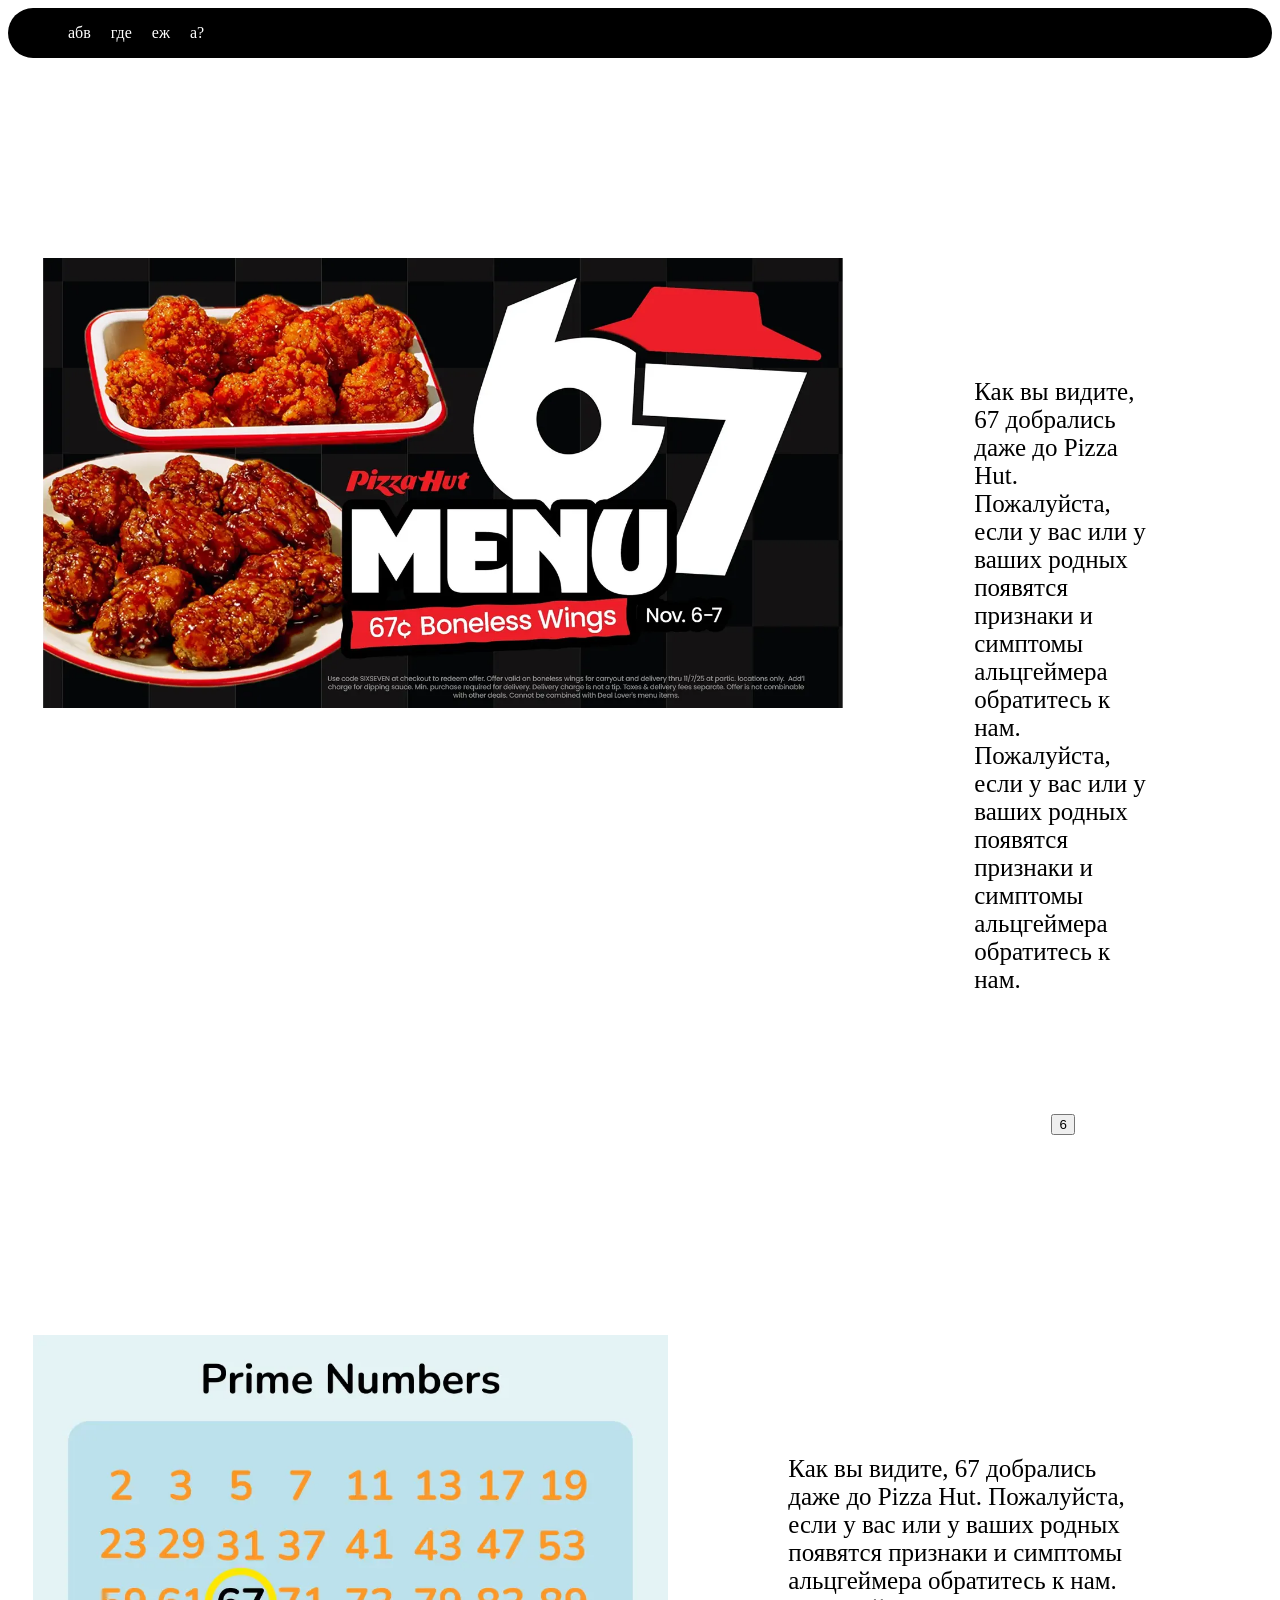
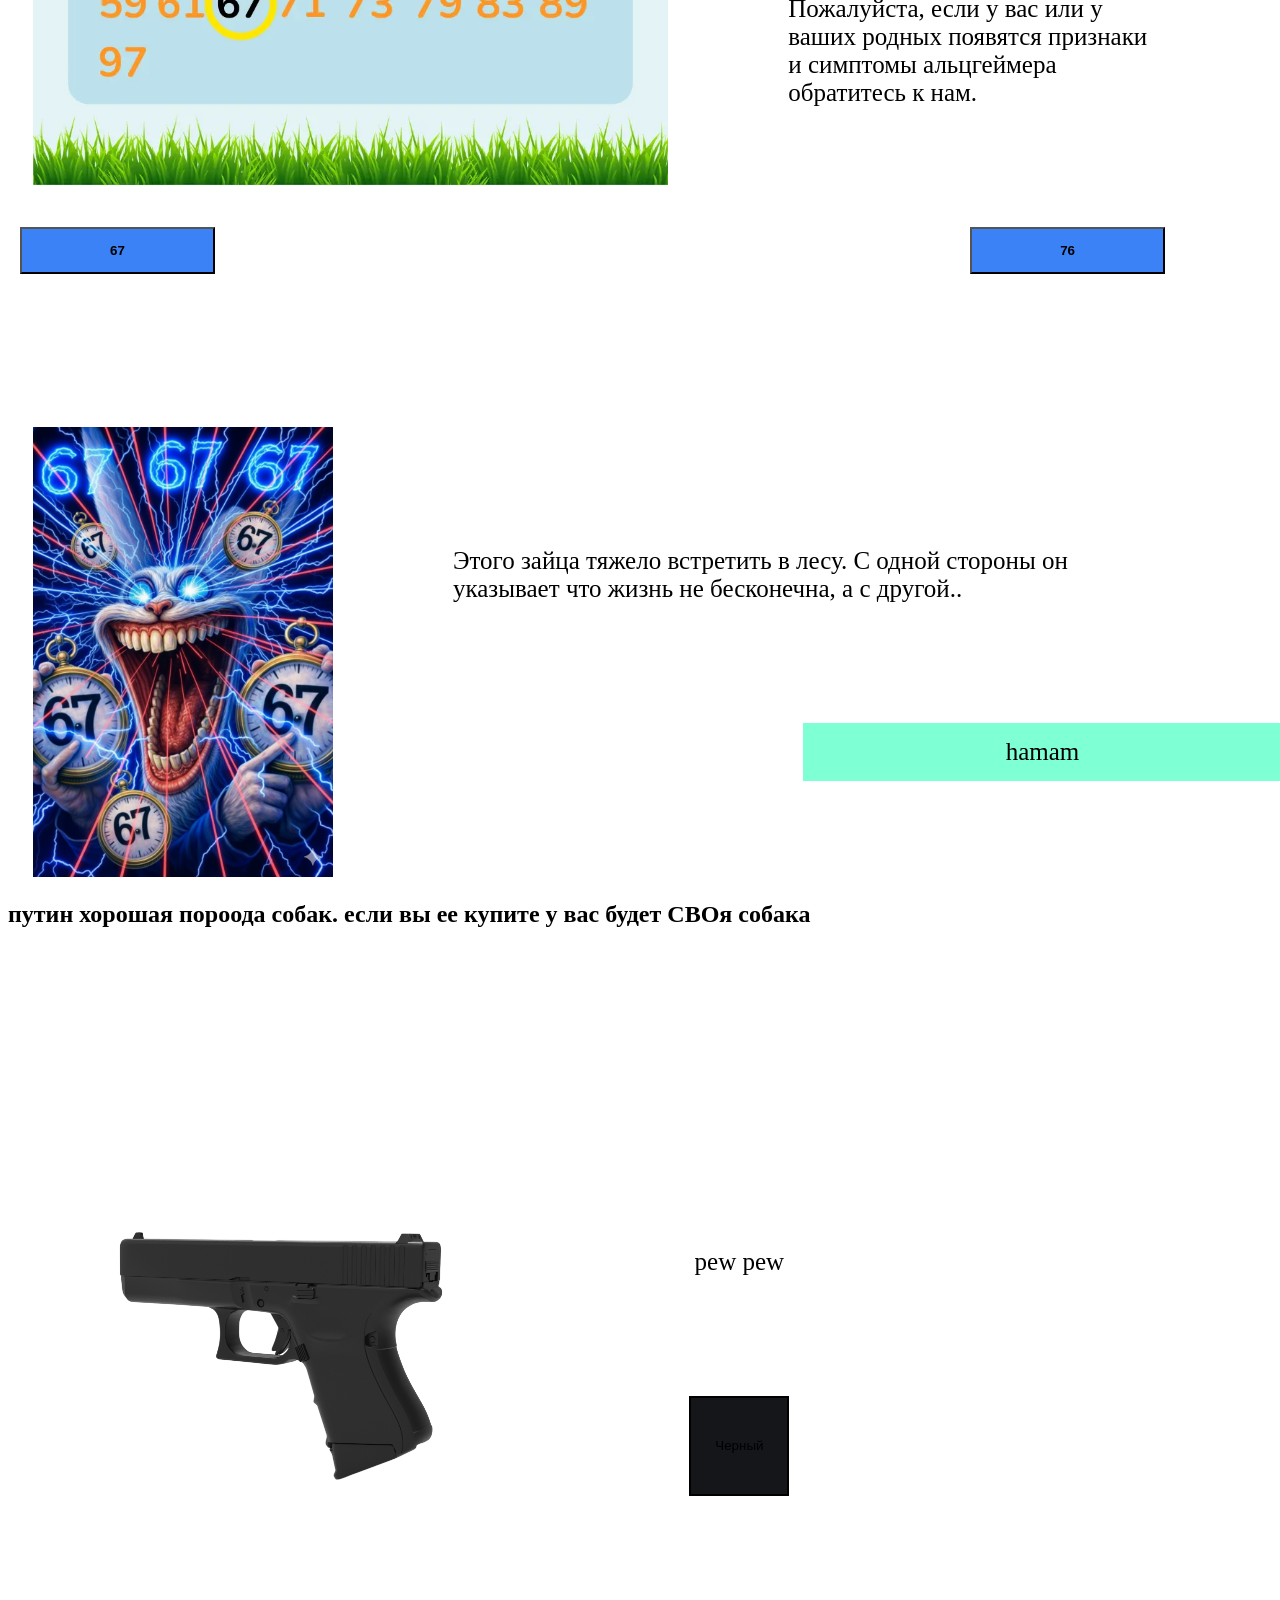
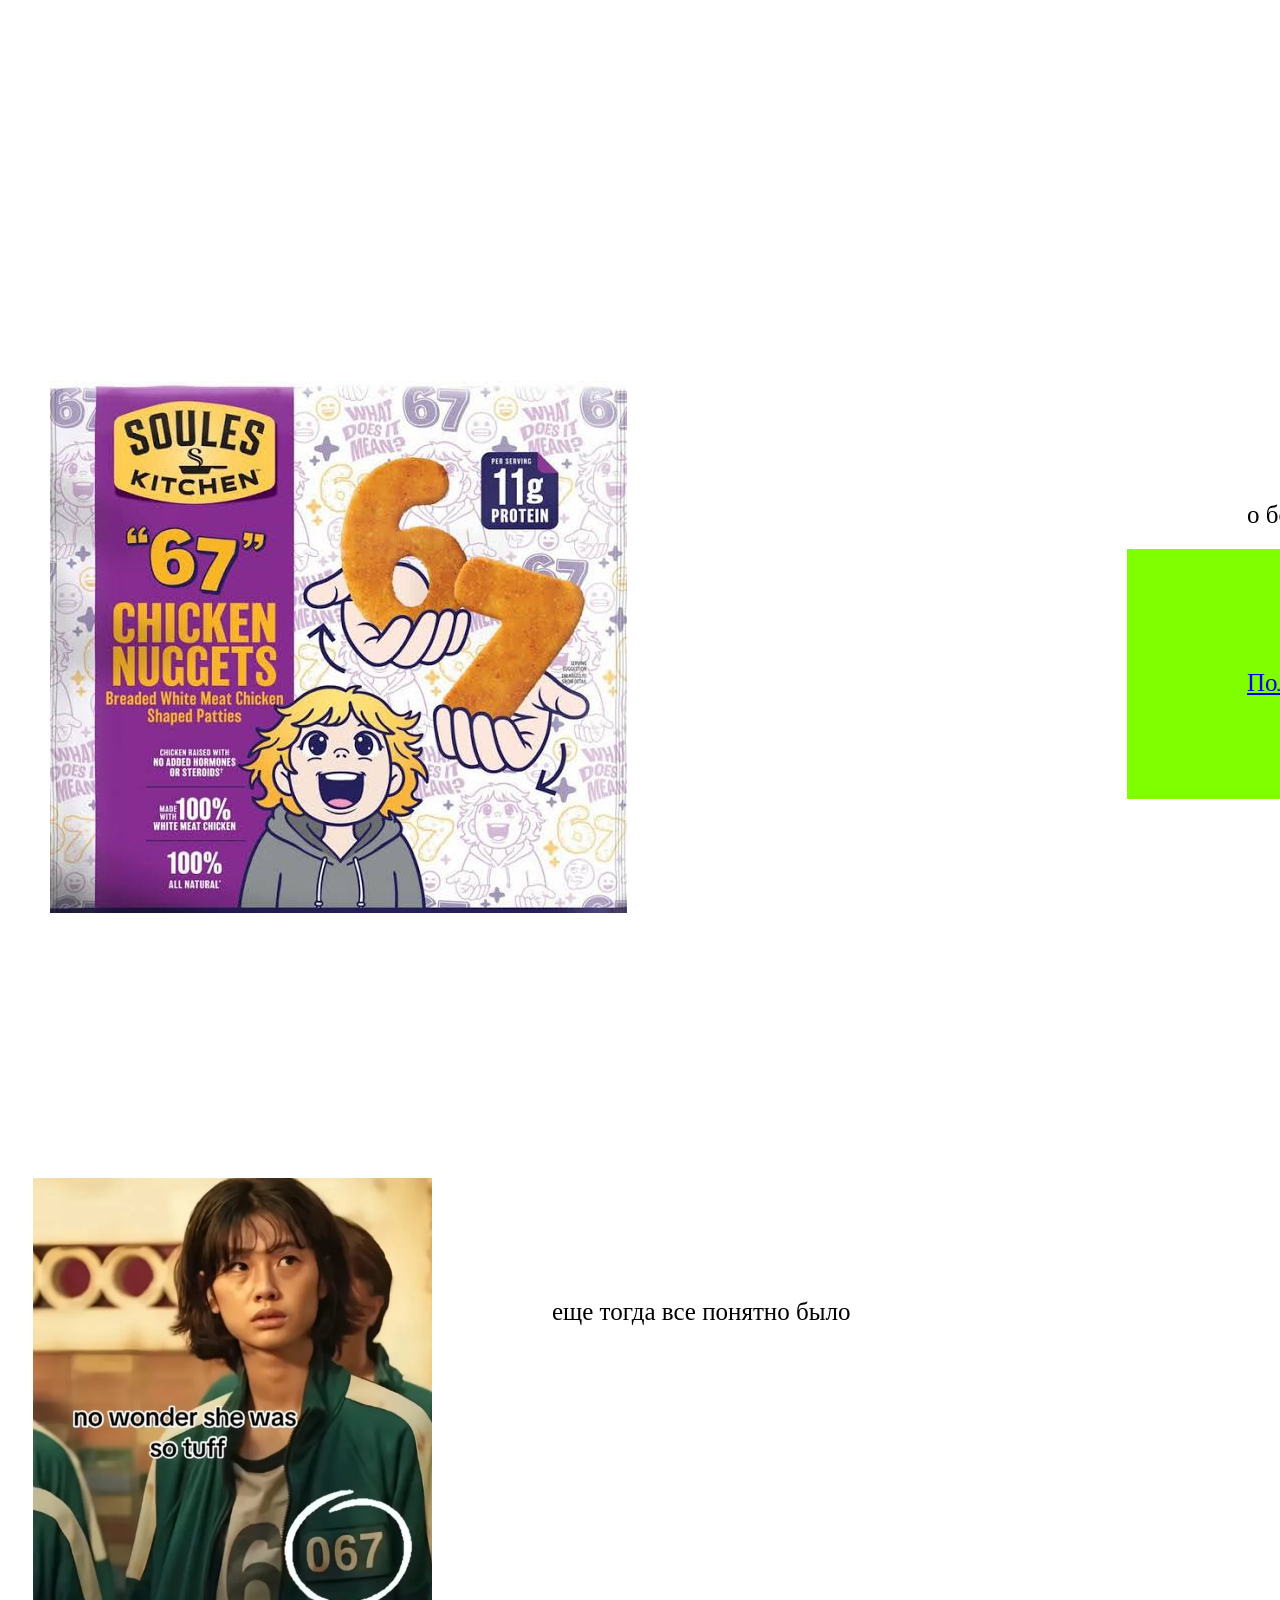
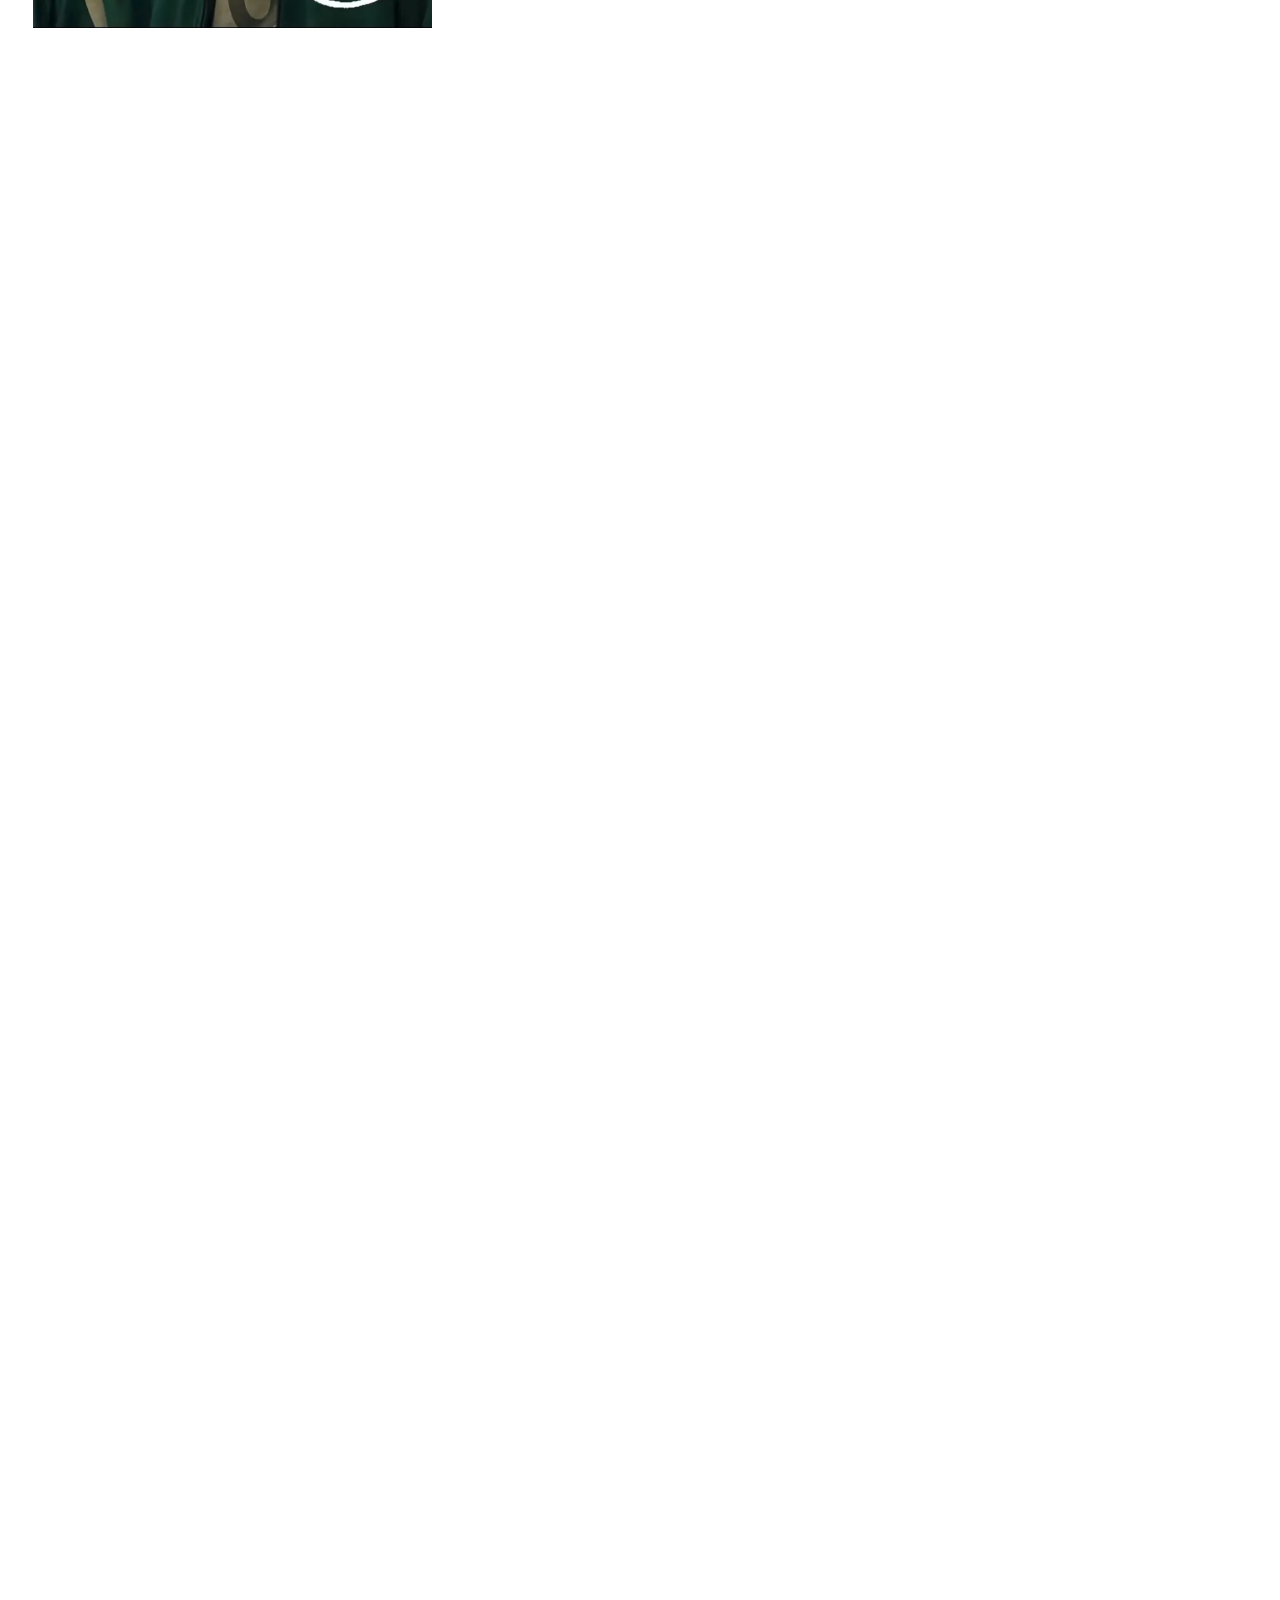
==== 67/index.html @ c4419672 "PUSH" ====
<!DOCTYPE html>
<html lang="en">
<head>
    <meta charset="UTF-8">
    <meta name="viewport" content="width=device-width, initial-scale=1.0">
    <title>67</title>
    <link rel="stylesheet" href="style.css">
</head>
<body class="whitee">

<section>
    <div class="menu">
        <img src="" alt="">

        <ul>
            <li>абв</li>
            <li>где</li>
            <li>еж</li>
            <li>а?</li>
        </ul>
    </div>
</section>

<section>
    <div class="igor">

        <img class="bb" src="image/88.webp" alt="">

        <div class="content">

            <p>
                Как вы видите, 67 добрались даже до Pizza Hut. Пожалуйста, если у вас или у ваших родных появятся признаки и симптомы альцгеймера обратитесь к нам. Пожалуйста, если у вас или у ваших родных появятся признаки и симптомы альцгеймера обратитесь к нам.
            </p>

            <div class="baton">

                <button class="bat1">
                    6
                </button>

            </div>

        </div>

    </div>
</section>

<section>
    <div class="igor">

        <img class="bb" src="image/83.webp" alt="">

        <div class="content">

            <p>
                Как вы видите, 67 добрались даже до Pizza Hut. Пожалуйста, если у вас или у ваших родных появятся признаки и симптомы альцгеймера обратитесь к нам. Пожалуйста, если у вас или у ваших родных появятся признаки и симптомы альцгеймера обратитесь к нам.
            </p>

            <div class="baton2">

                <button class="bat2">
                    67
                </button>

                <button class="bat3">
                    76
                </button>

            </div>

        </div>

    </div>
</section>
<section>
    <div class="class">
        <div class="box"> 
        <img class="aa" src="image/22.png" alt="">
        <p class="utka"> будьте здоровы 4x </p>
        </div>
        <div class="lik">
            <p> Этого зайца тяжело встретить в лесу. С одной стороны он указывает что жизнь не бесконечна, а с другой..</p>

            <div class="baton22">

                <a class="white">
                    <p class="aid">hamam</p>
                    <img class="cc" src="image/girl.avif">
                </a> 
            </section>
<section>
     <div class="biba">

        <img class="vv" src="image/77.jpg" alt="">

        <div class="left">
            <p>
                о божк поч не 67 грамм
            </p>

            <div class="baton">

                <a href="https://codepen.io/sorokinanastya/pen/zxNEQLm" class="black">
                    <p class="eus">Получить чекушку</p>
                    <img class="zz" src="image/call-girl.png">
                </a>

            </div>

        </div>

    </div>
</section>


<section class="g4">
    <h1> путин хорошая пороода собак. если вы ее купите у вас будет СВОя собака</h1>
</section>

<section class="vampir">
    <div class="igor">

        <img class="bb" src="image/kilka.png.png" alt="">

        <div class="content">

            <p>
                pew pew
            </p>

            <div>

                <button onclick="ChangeColor()" class="
                
                steam">
                    Черный
                </button>
                

            </div>

        </div>

    </div>
</section>

<section class="seledk"> 

<div class="igor">

        <img class="bb" src="image/99.webp" alt="" >

        <div class="content">

            <p>
                еще тогда все понятно было 
            </p>

            <div>
                
            <a href="https://winline.by/casino"> </a>

            </div>

        </div>

    </div>
        

        

<script src="script.js"></script>
</body>
</html>
---- 67/style.css ----
@keyframes name52 {
    from {
        left: 650px;
        background-color: white;
    }
    to {
        left: 1700px; 
        background-color:deeppink;
    }
}

@keyframes biggle {
    0% {transform: rotateX(0deg);}
  100% {transform: rotateX(100deg);}
}

.menu{
    background:black;
    display:flex;
    width:100%;
    border-radius:45px;
    color:white;
}

ul{
    display:flex;
    list-style:none;
}

li{
    margin-left:20px;
}

body{
    height:10000px;
}

.bb{
    height:450px;
    margin-left:25px;
}

.aa {
    height:450px;
    margin-left:25px;
    position: relative;
}

.box:hover .utka {
    opacity: 100%;
}

.box:hover .aa {
    opacity: 0;
}

.igor{
    display:flex;
    margin-top:200px;
}

.class {
    display:flex;
    margin-top:200px;
}

.content{
    display:flex;
    flex-direction:column;
    align-items:center;
}



p{
    font-size:25px;
    margin:120px;
    transition:.5s;
}

p:hover{
    font-weight:bold;
}

.baton{
    display:flex;
    gap:20px; 
}

.bat1::after{
    content:"ха ха";
    color: white;
    position:absolute;
    left:0;
    top:0;
    width:100%;
    height:100%;
    background:#3b82f6;
    transform:scaleY(0);
    transform-origin:bottom;
    transition:.4s;
    z-index:0;
}

.bat1 span{
    position:relative;
    z-index:1;
    transition:.4s;
}

.bat1:hover::after{
    transform:scaleY(1);
}

.bat1:hover span{
    color:white;
}

.bat2{
    position:absolute;
    left:20px;              
    padding:14px 88px;
    background:#3b82f6;      
    color:black;            
    animation-name: name52;
    animation-duration: 3s;
    animation-iteration-count: infinite; 
    animation-direction: alternate;
    animation-timing-function: ease-in;
    font-weight: bold;
}

.bat3 {
    position:absolute;             
    padding:14px 88px;
    background:#3b82f6;      
    color:black;            
    font-weight: bold;
    animation-name: biggle;
    animation-duration: 3s;
    animation-iteration-count: infinite; 
}

.lik {
    display:flex;
    flex-direction:column;
    align-items:center;
}

.aid {
    text-align: center;
    margin: 0;
}

.bat22{
    padding: 12px 24px;
    font-size: 16px;
    cursor: pointer;
    background:#244c8d;
    color: white;
    border: none;
    border-radius: 8px;
    transition: transform 0.8s ease;
}

.bat22:hover{
    transform: rotate(720deg);

}

.utka {
    position: absolute; 
    opacity: 0;
}

.white {
    background-color: aquamarine;
    width: 450px;
    height: auto;
    padding: 15px;
    position: absolute;
    display: flex;
    justify-content: center;
    align-items: center;
    flex-direction: column;
}

.cc {
    position:absolute; 
    top:130px;
    opacity: 0;
}

.white:hover .aid {
    opacity: 0;
}

.white:hover .cc {
    opacity: 1;
}

.black:hover .zz {
    opacity: 1;
}

.black:hover .eus {
    opacity: 0;
}



.biba {
    display: flex;
    margin-top: 300px;
    position: absolute;
    left: 0;
}

.zz {
    opacity: 0;
    height: 100px;
    position: relative;
    bottom:185px;
    left:165px;
}

.g5 {
    margin-top: 300px;
}

.steam {
    width: 100px;
    height: 100px;
    border: 2px solid black;
    position: relative;
    z-index: 10; 
    background-color: #14161a;
}
.vv {
    margin-top: 800px;
    margin-left: 50px;;
}

.black {
    background-color:chartreuse;
    position: relative;
    height: 250px;
    bottom: 100px;
    
}

.left {
    position: relative;
    top: 800px;
    left: 500px;

}

.whitee {
    background-color: white;
    color: black;
}

.blackk {
    background-color: #14161a;
    color: white;
}

.seledk {
    position: relative;
    top: 1000px;
}
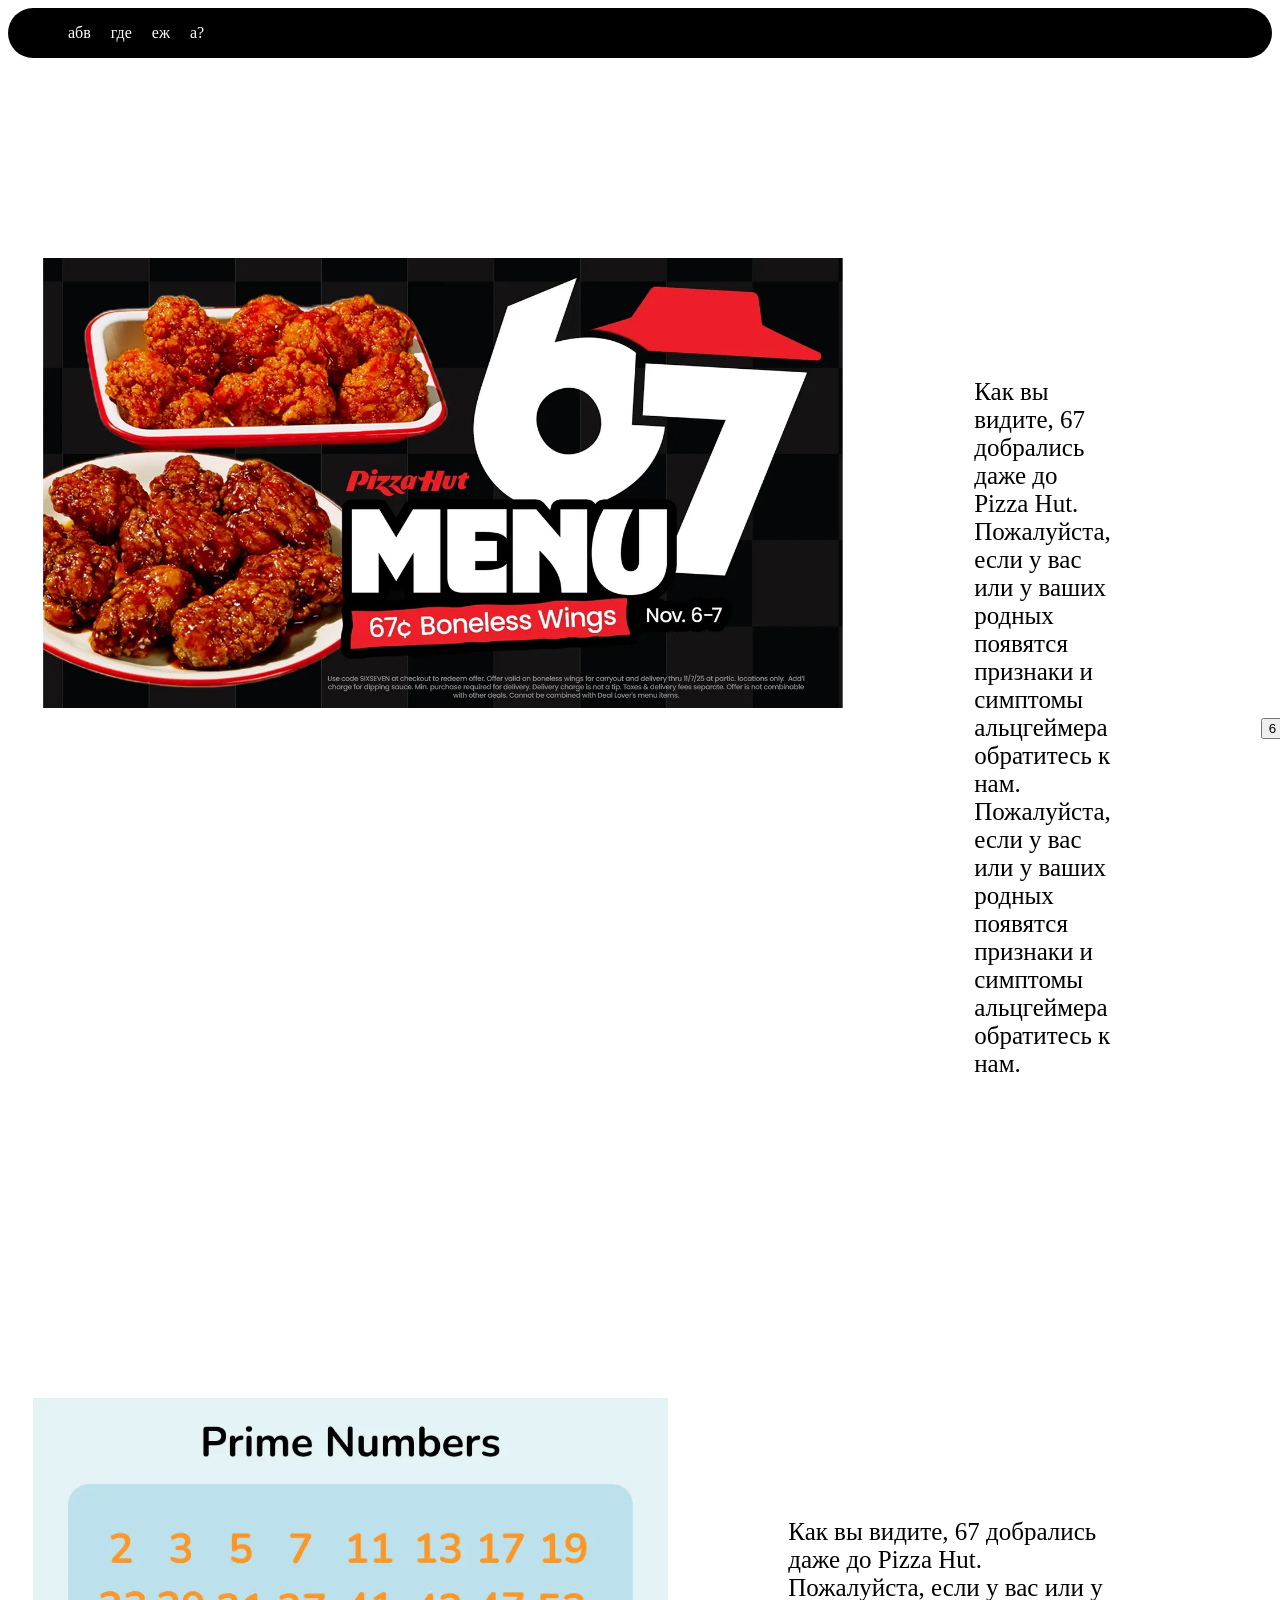
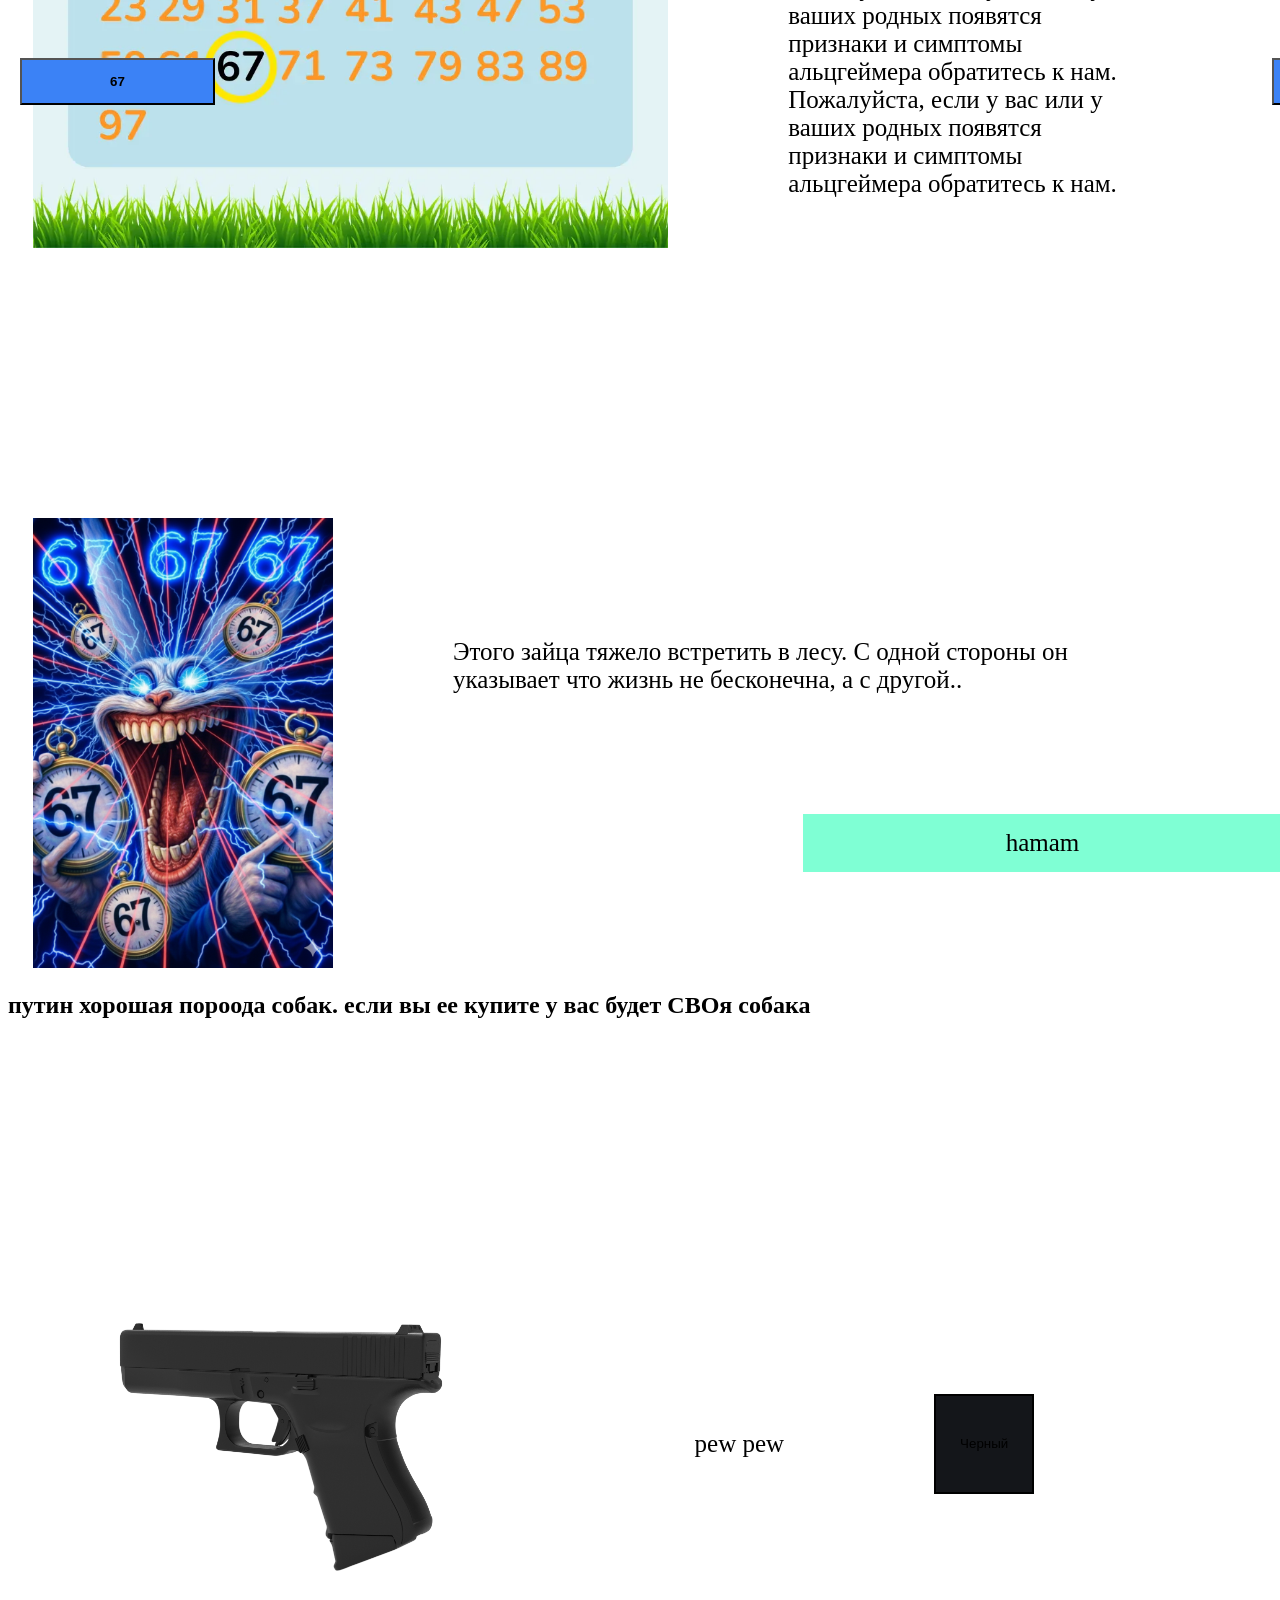
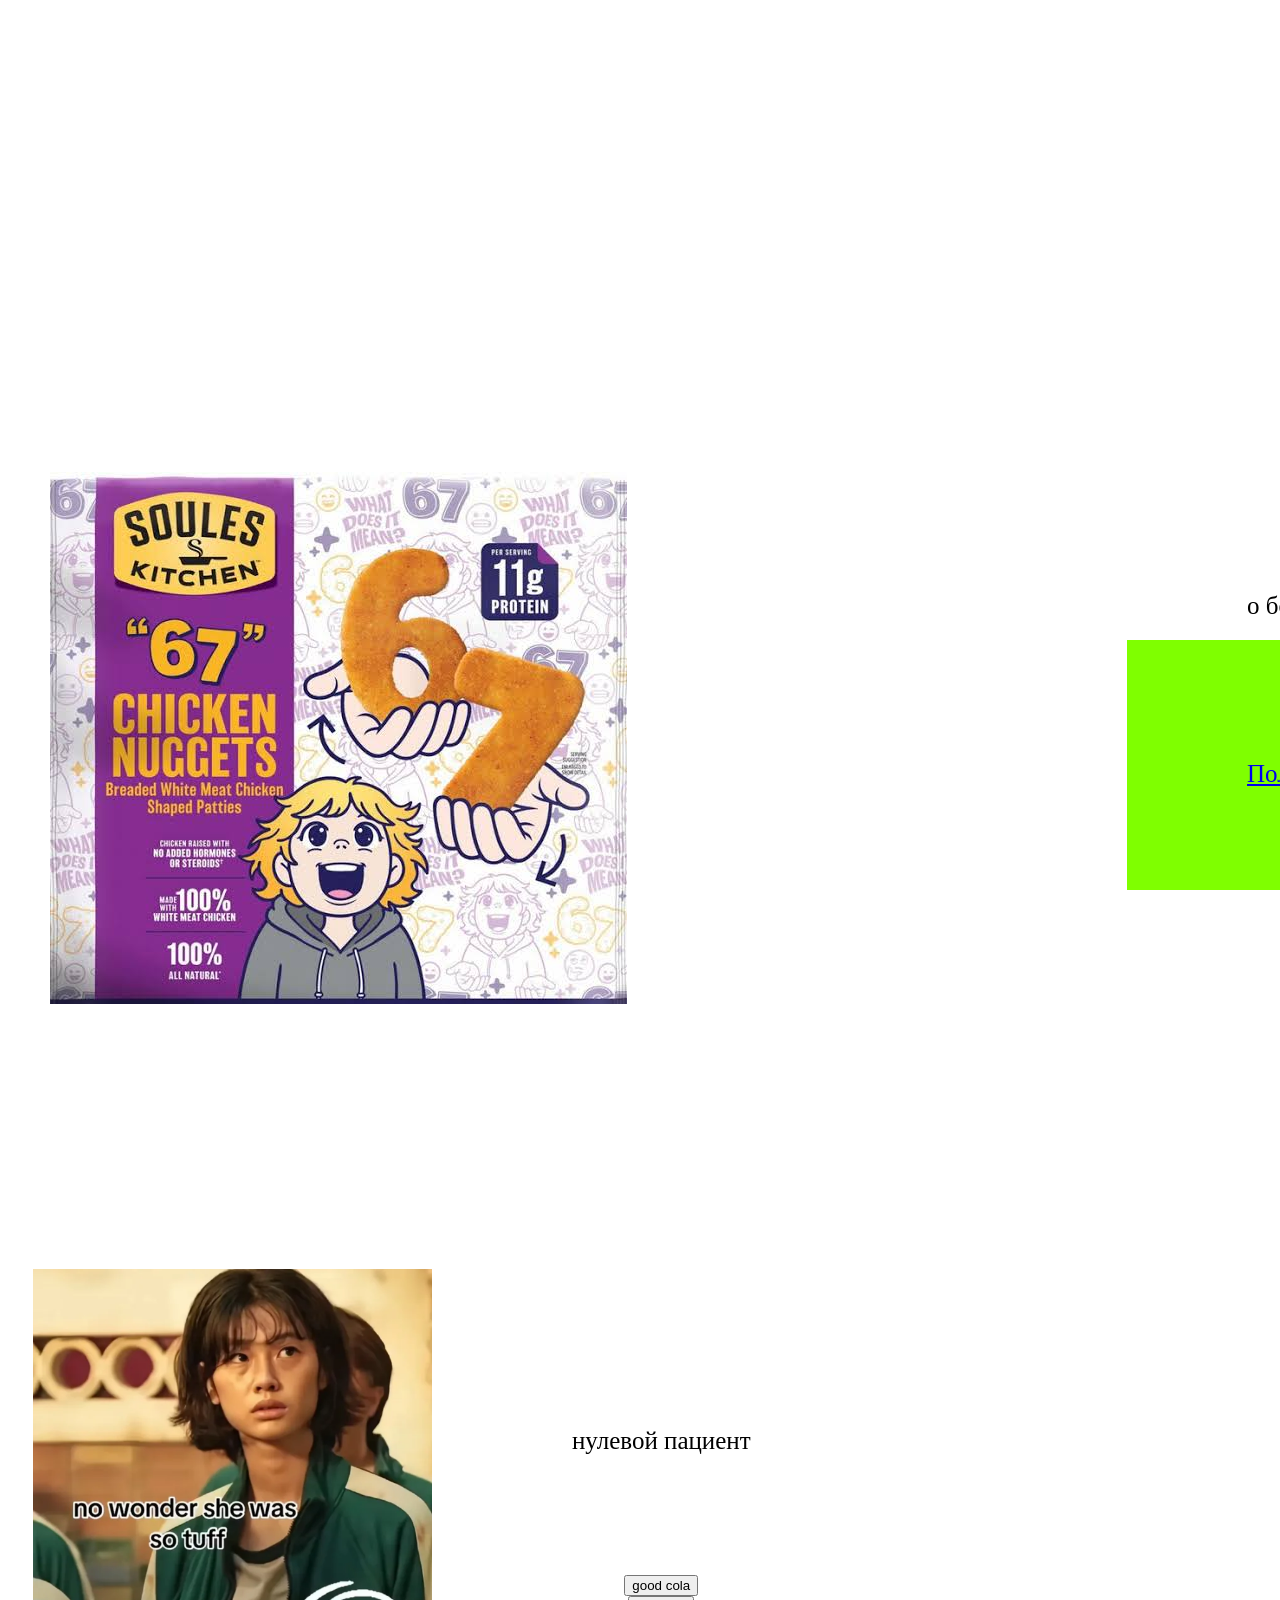
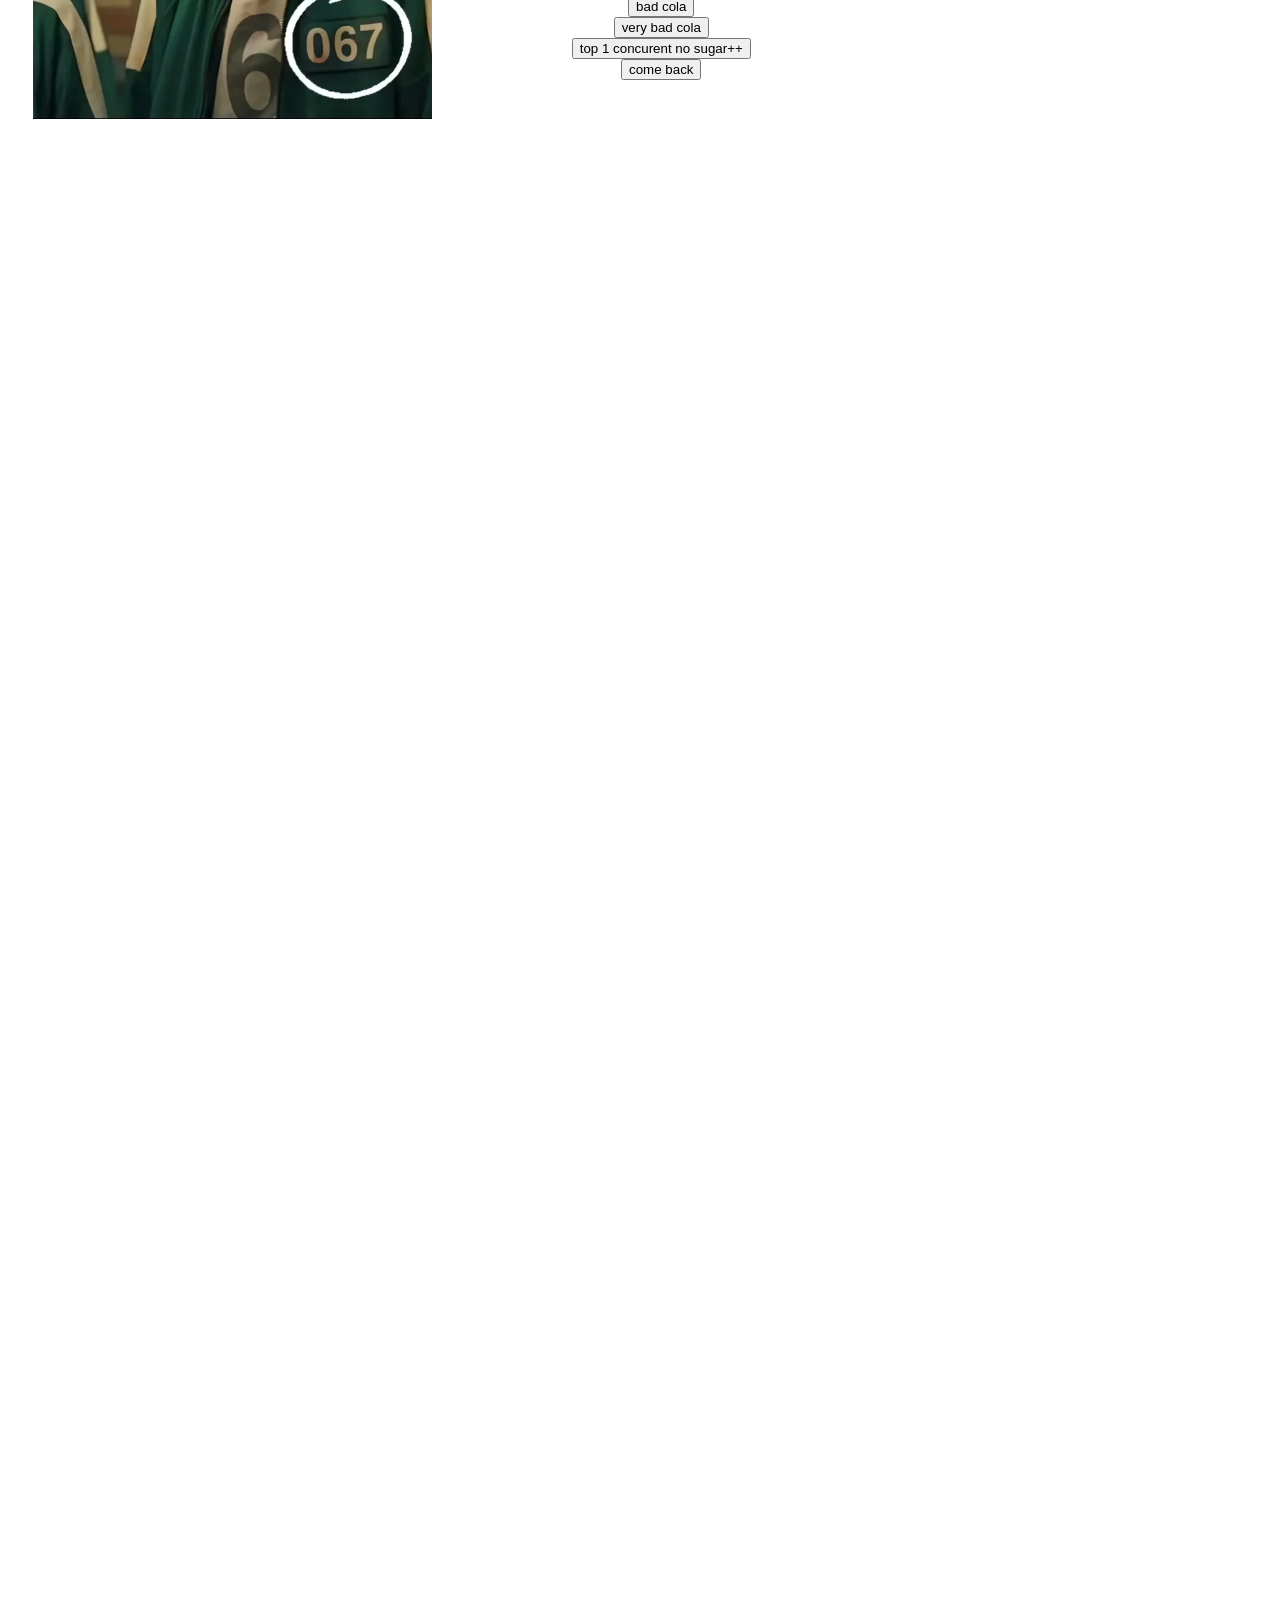
==== commit 9a9ef1d3: "я добавил картиночки" ====
--- a/67/index.html
+++ b/67/index.html
@@ -152,15 +152,19 @@
 
         <div class="content">
 
-            <p>
-                еще тогда все понятно было 
-            </p>
+            <div class="controls">
+                <p class="fanta">
+                    нулевой пациент
+                </p>
 
-            <div>
-                
-            <a href="https://winline.by/casino"> </a>
+                <button onclick="ChangeText()"> good cola </button>
+                <button onclick="ChangeText2()"> bad cola </button>
+                <button onclick="ChangeText3()"> very bad cola </button>
+                <button onclick="ChangeText4()"> top 1 concurent no sugar++ </button>
+                <button onclick="ChangeText5()"> come back </button>
+            </div>
 
-            </div>
+            <img class="yota" src="image/cocacola.jpg" alt="">
 
         </div>
 
--- a/67/style.css
+++ b/67/style.css
@@ -66,13 +66,47 @@
 
 .content{
     display:flex;
+    flex-direction:row;
+    align-items:center;
+    gap:30px;
+}
+
+.controls{
+    display:flex;
     flex-direction:column;
     align-items:center;
-}
-
-
-
-p{
+    position: relative;
+    left: 20px;
+}
+
+.yota {
+    width: 200px;
+    height: auto;
+    opacity: 0;
+}
+
+.yota.good{
+    opacity:1;
+}
+
+.yota.bad{
+    opacity:1;
+}
+
+.yota.verybad{
+    opacity:1;
+}
+
+.yota.top1{
+    opacity:1;
+}
+
+.yota.zero{
+    opacity:0;
+}
+
+
+p {
     font-size:25px;
     margin:120px;
     transition:.5s;
@@ -238,7 +272,7 @@
 }
 .vv {
     margin-top: 800px;
-    margin-left: 50px;;
+    margin-left: 50px;
 }
 
 .black {
@@ -269,5 +303,4 @@
 .seledk {
     position: relative;
     top: 1000px;
-}
-
+}
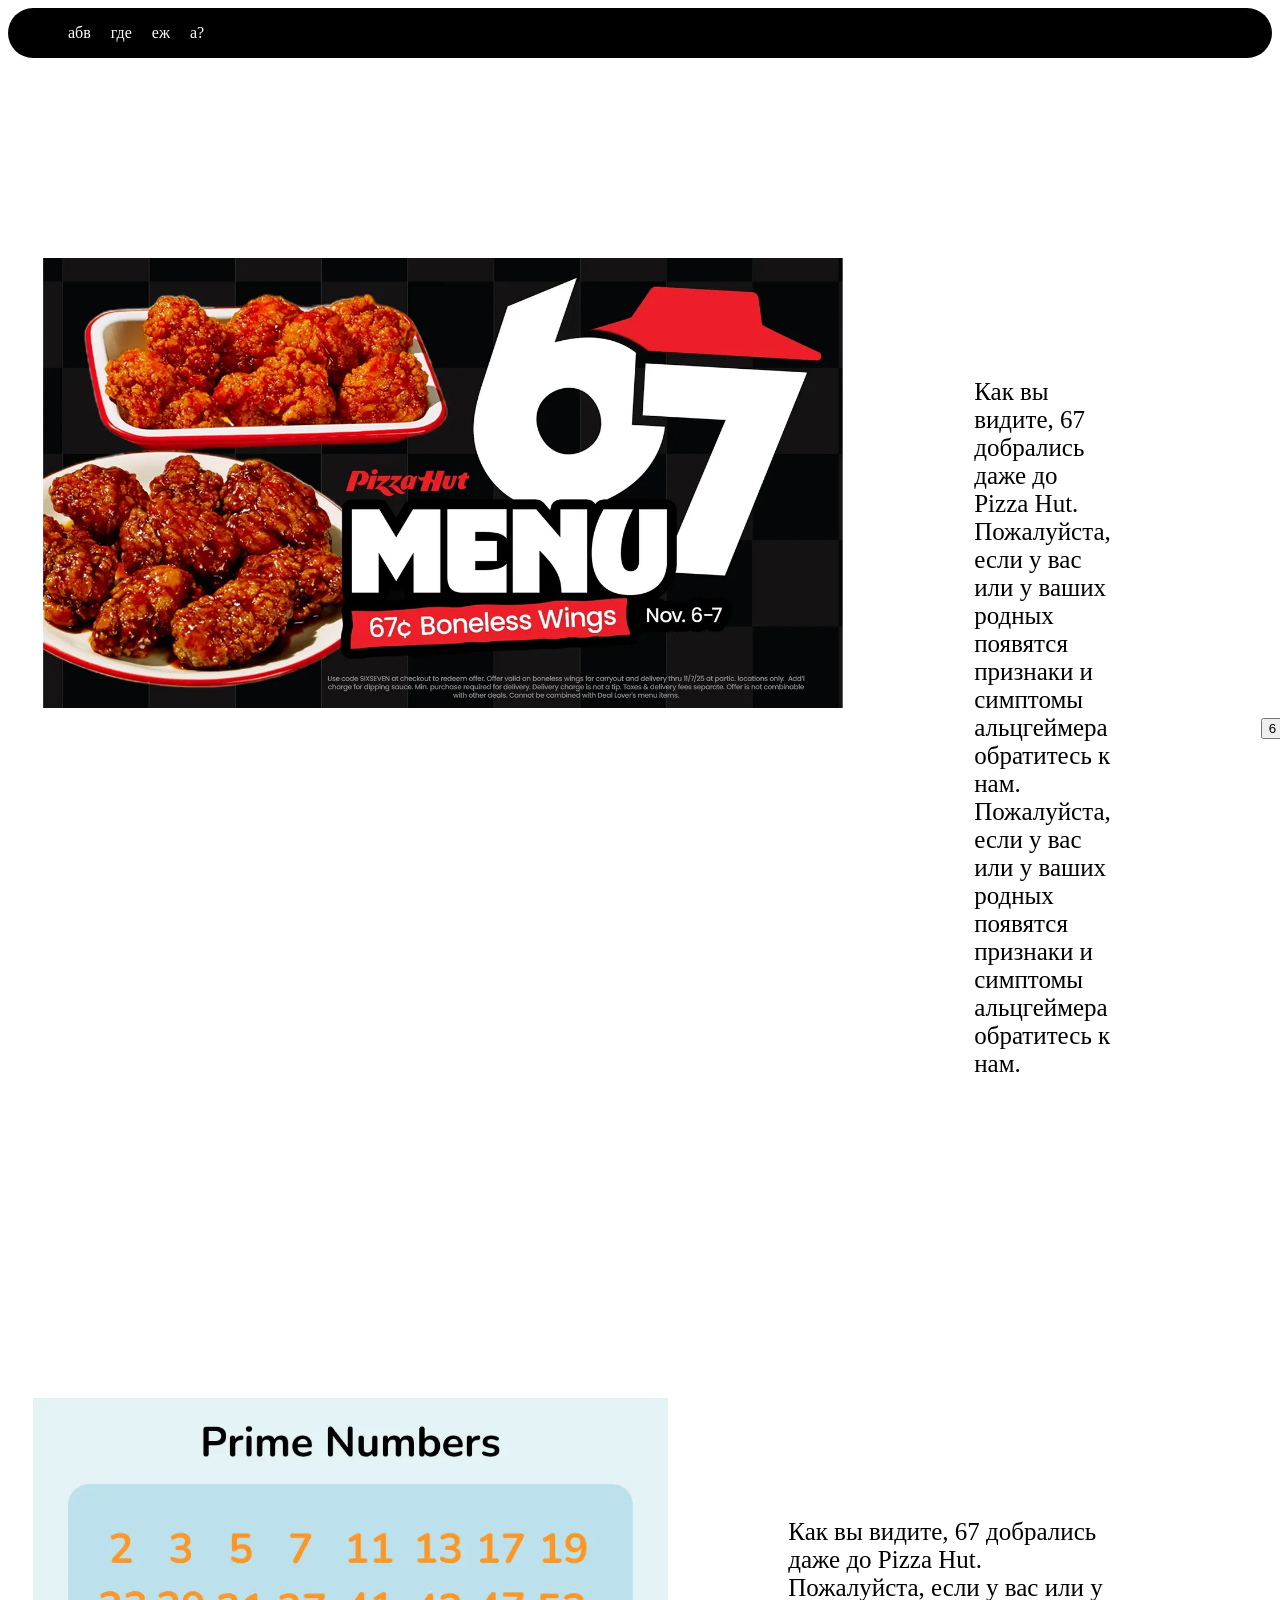
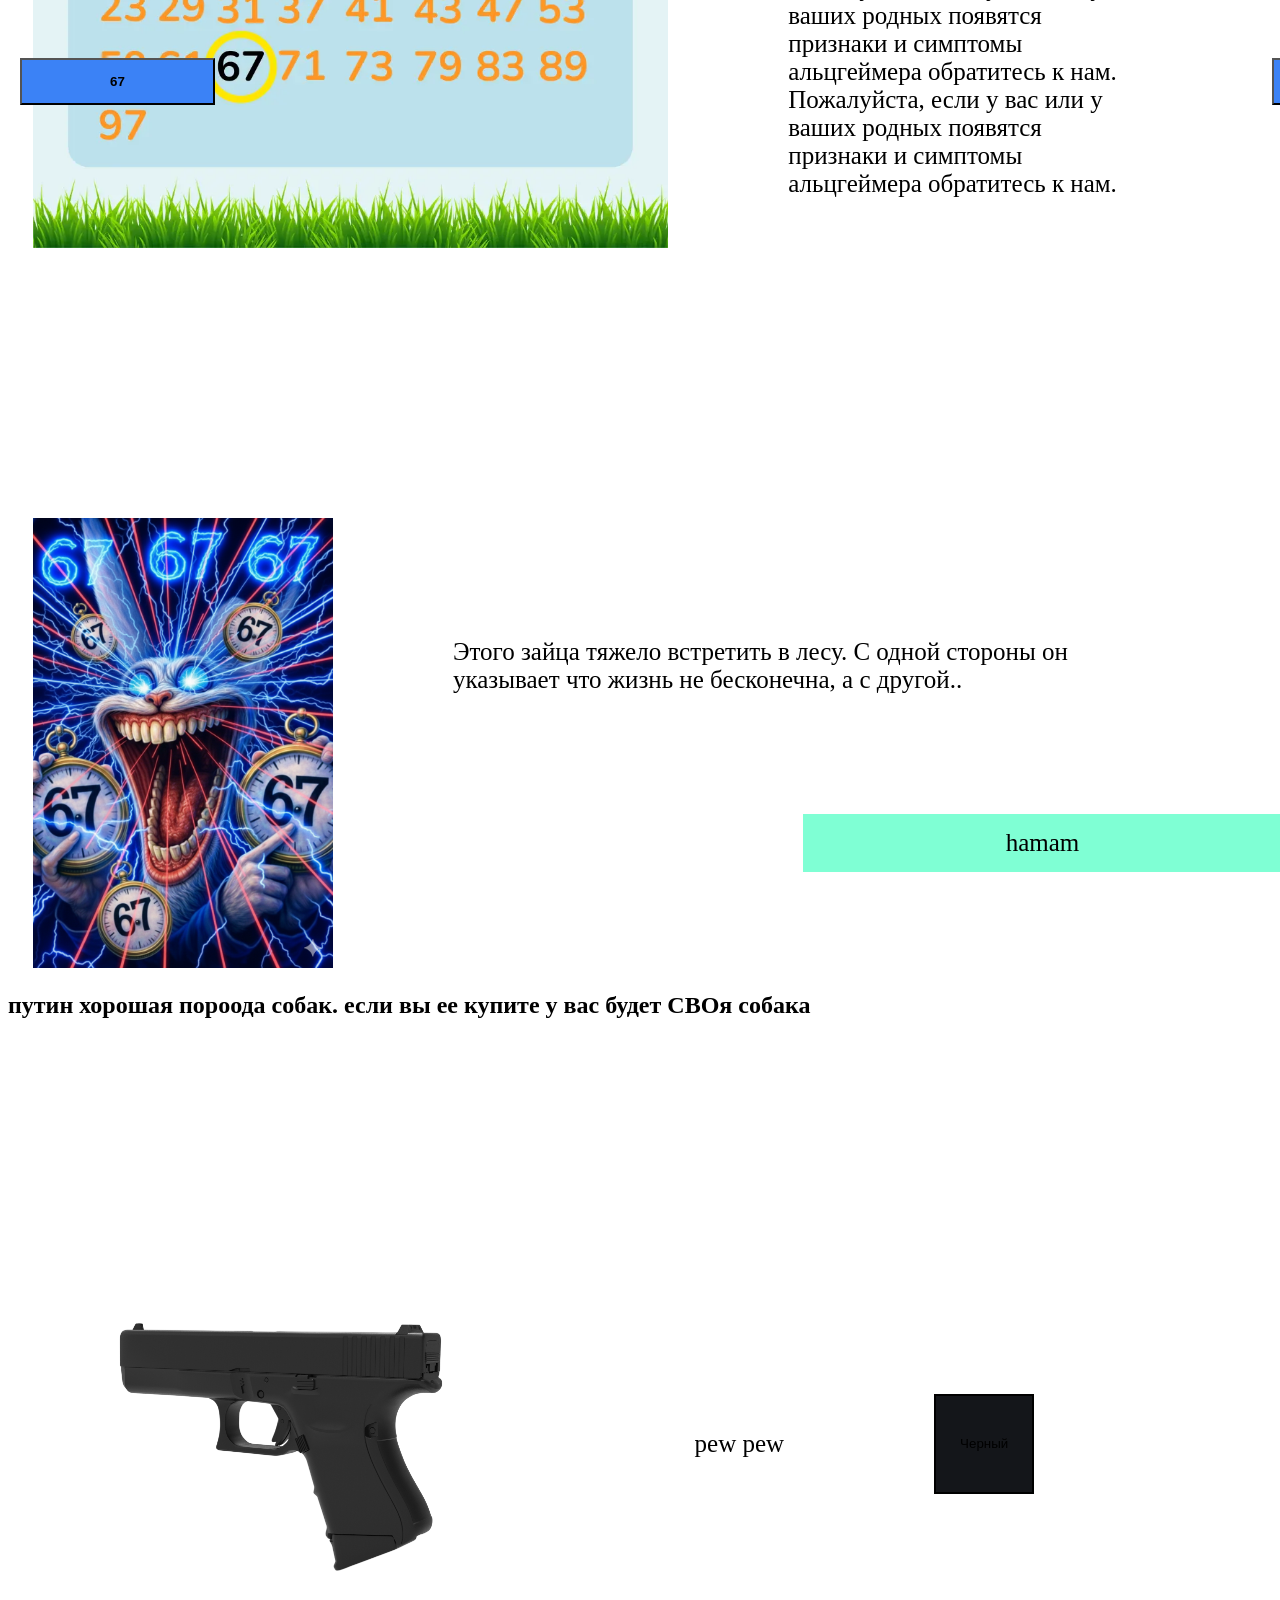
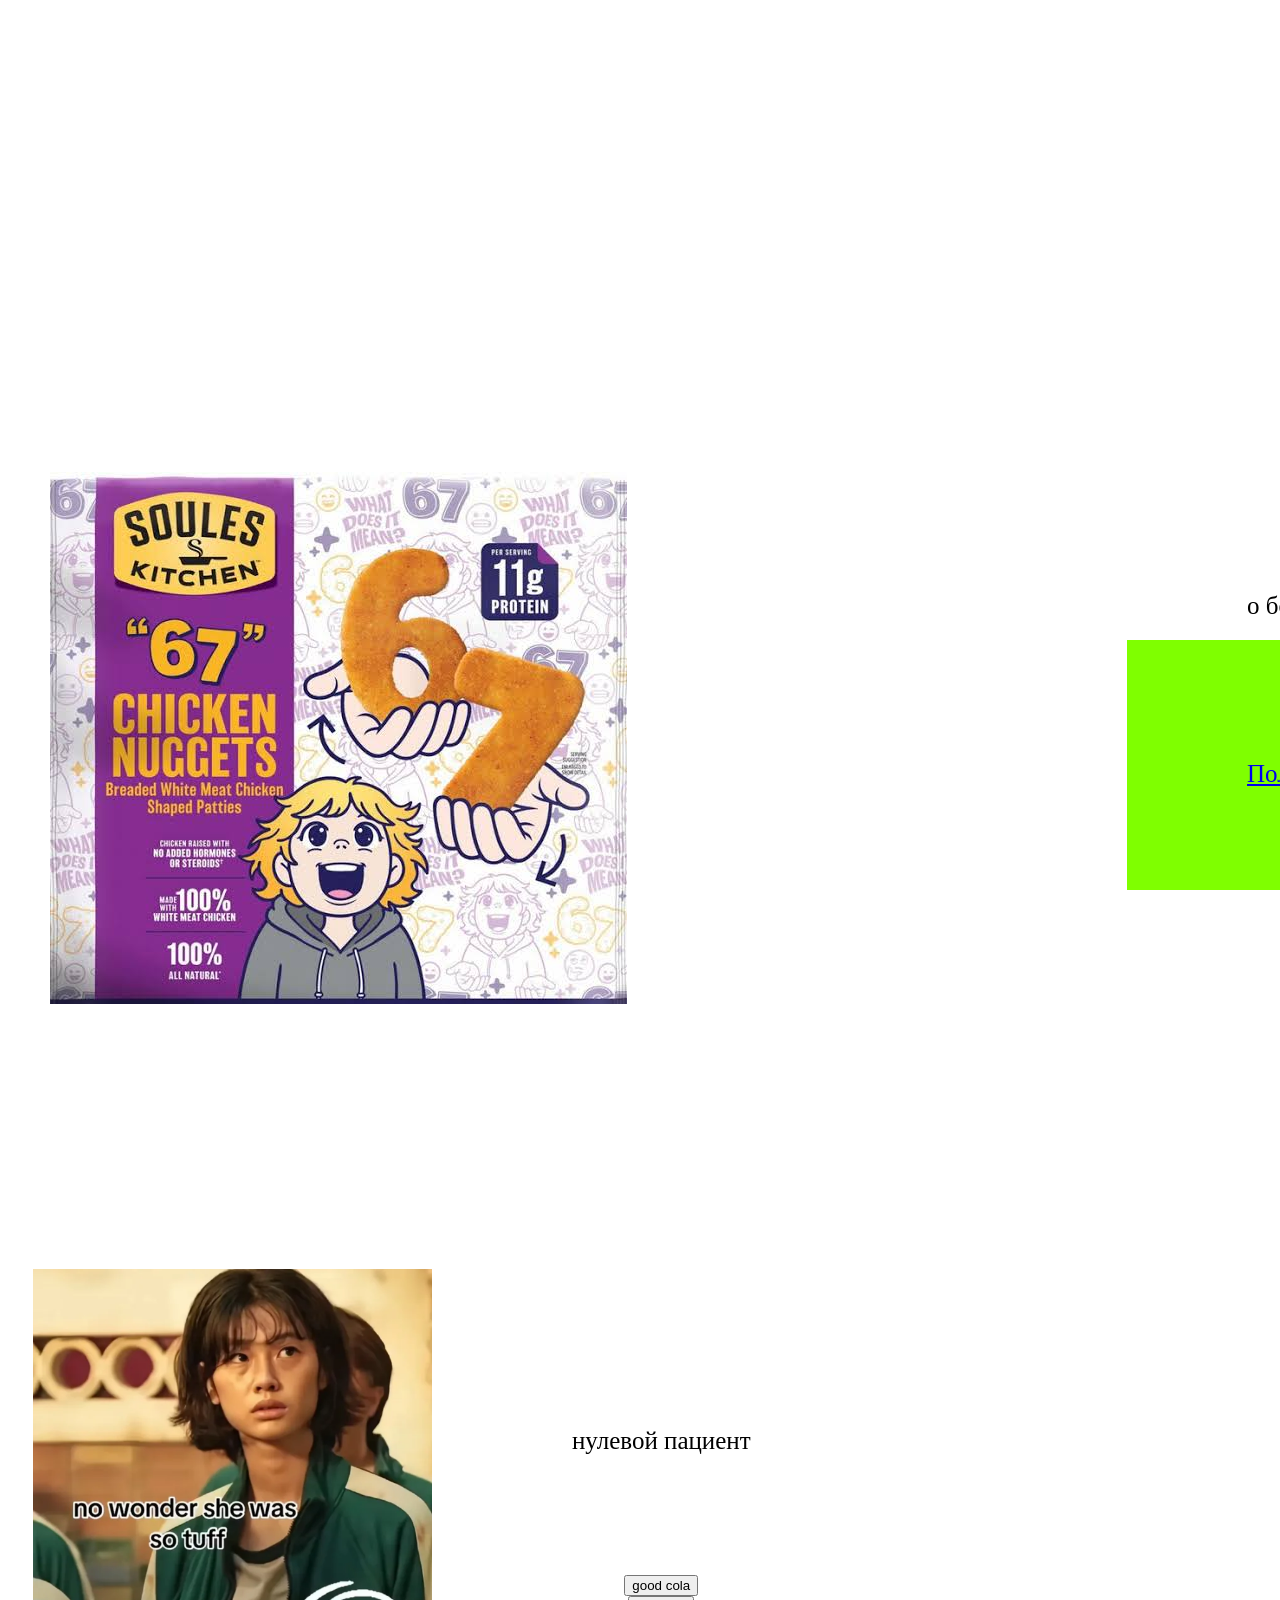
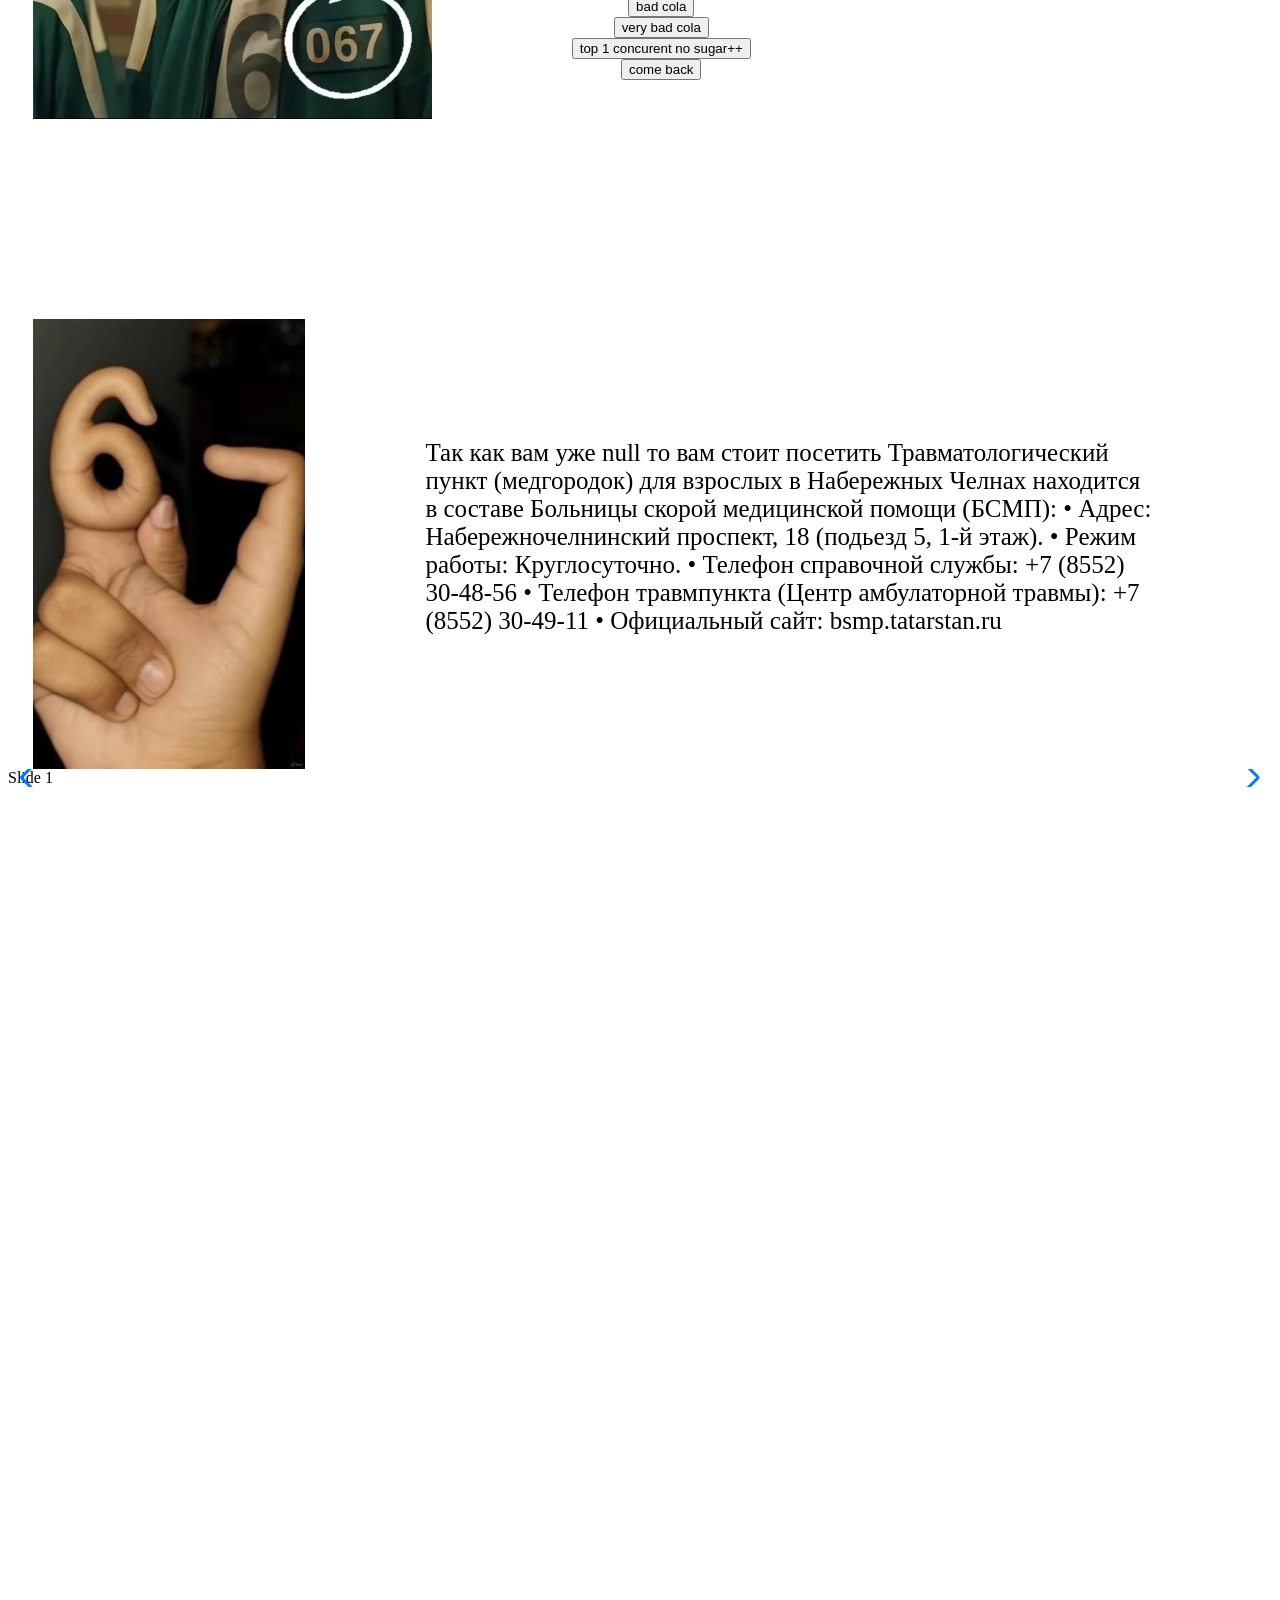
==== commit b83278e5: "ааа" ====
--- a/67/index.html
+++ b/67/index.html
@@ -5,6 +5,14 @@
     <meta name="viewport" content="width=device-width, initial-scale=1.0">
     <title>67</title>
     <link rel="stylesheet" href="style.css">
+
+    <meta charset="UTF-8">
+    <meta http-equiv="X-UA-Compatible" content="IE=edge">
+
+    <link
+        rel="stylesheet"
+        href="https://cdn.jsdelivr.net/npm/swiper@9/swiper-bundle.min.css"
+    />
 </head>
 <body class="whitee">
 
@@ -169,9 +177,55 @@
         </div>
 
     </div>
+
+
+    <section>
+    <div class="igor">
+
+        <img class="bb" src="image/55.jpg" alt="">
+
+        <div class="koshka" class="content">
+
+            <p>
+                
+            </p>
+
+
+
+            <div class="baton">
+
+                <button class="bat1">
+                    6
+                </button>
+
+            </div>
+
+        </div>
+
+    </div>
+</section>
+
+<section>
+
+<div class="swiper">
+    <div class="swiper-wrapper">
+        <div class="swiper-slide">Slide 1</div>
+        <div class="swiper-slide">Slide 2</div>
+        <div class="swiper-slide">Slide 3</div>
+        ...
+    </div>
+
+    <div class="swiper-pagination"></div>
+
+    <div class="swiper-button-prev"></div>
+    <div class="swiper-button-next"></div>
+
+    <div class="swiper-scrollbar"></div>
+</div>
+
+</section>
         
-
-        
+<script src="https://cdn.jsdelivr.net/npm/swiper@9/swiper-bundle.min.js"></script>
 
 <script src="script.js"></script>
 </body>
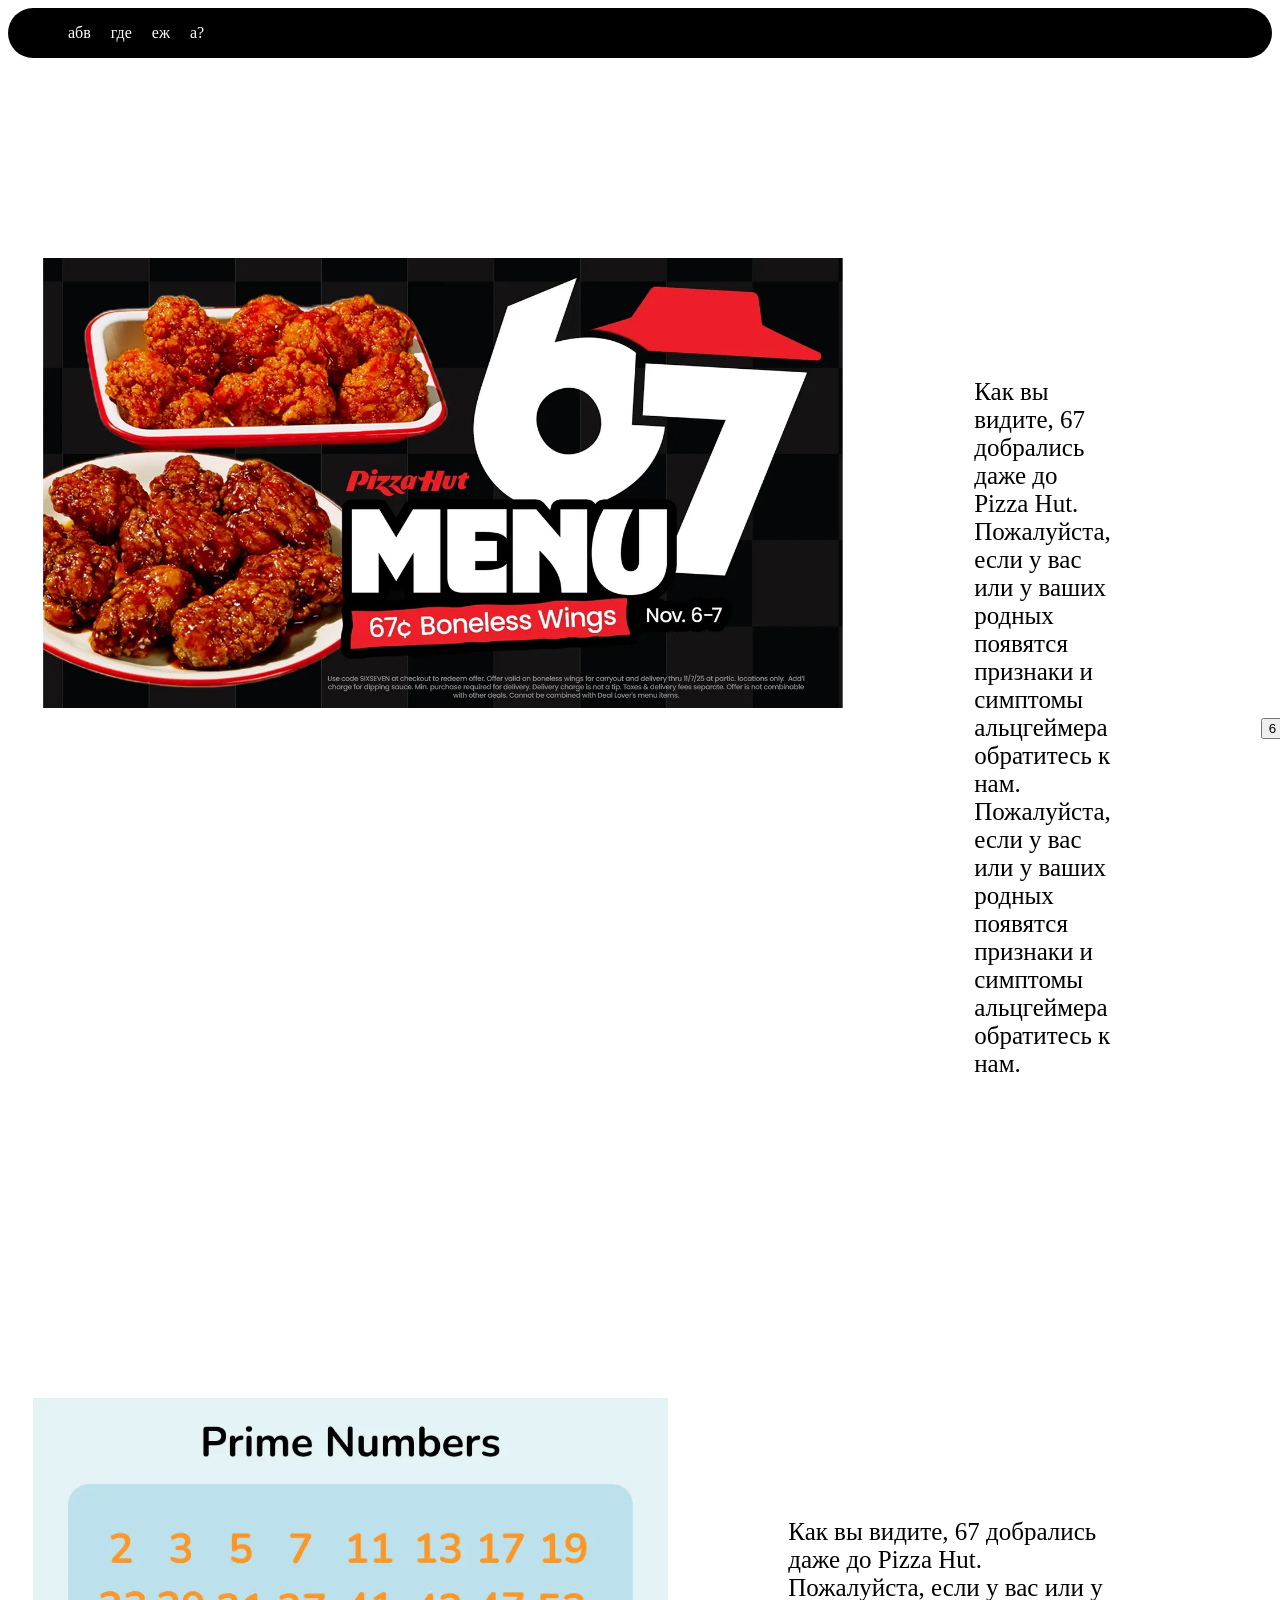
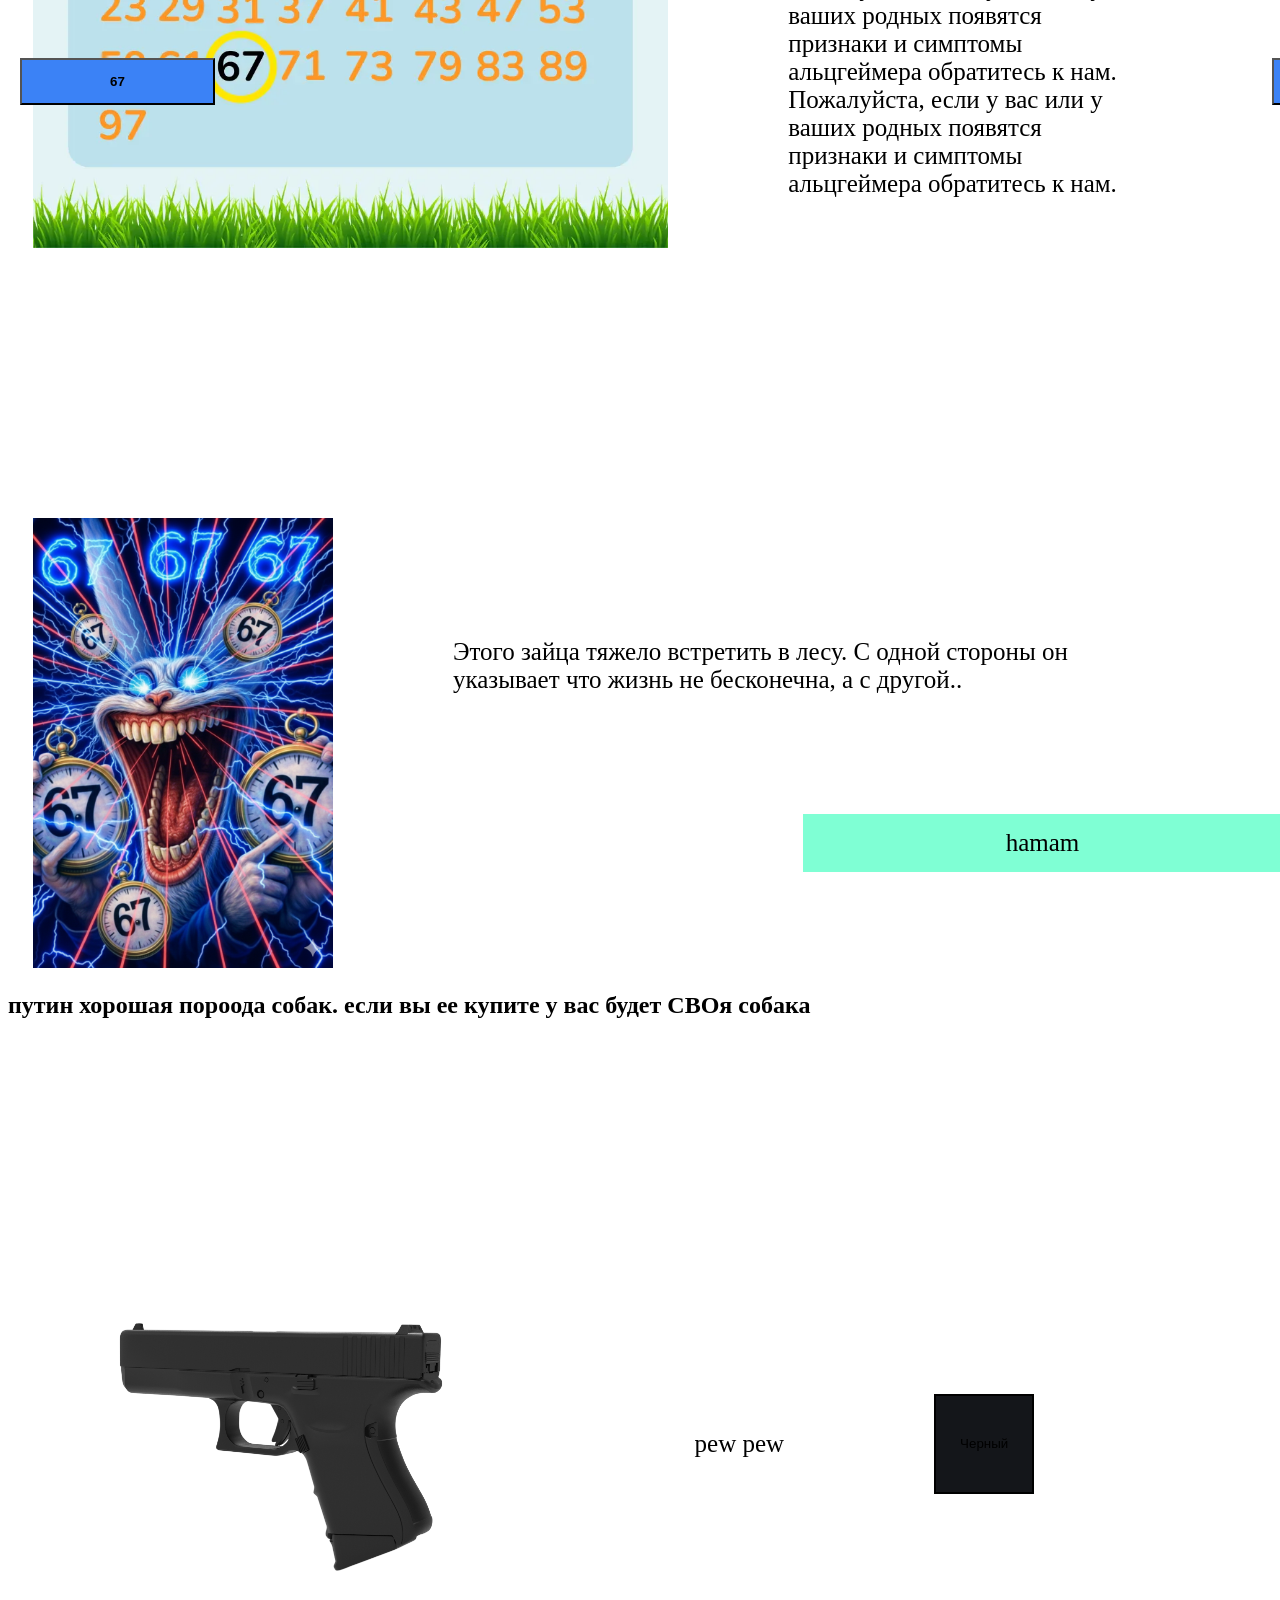
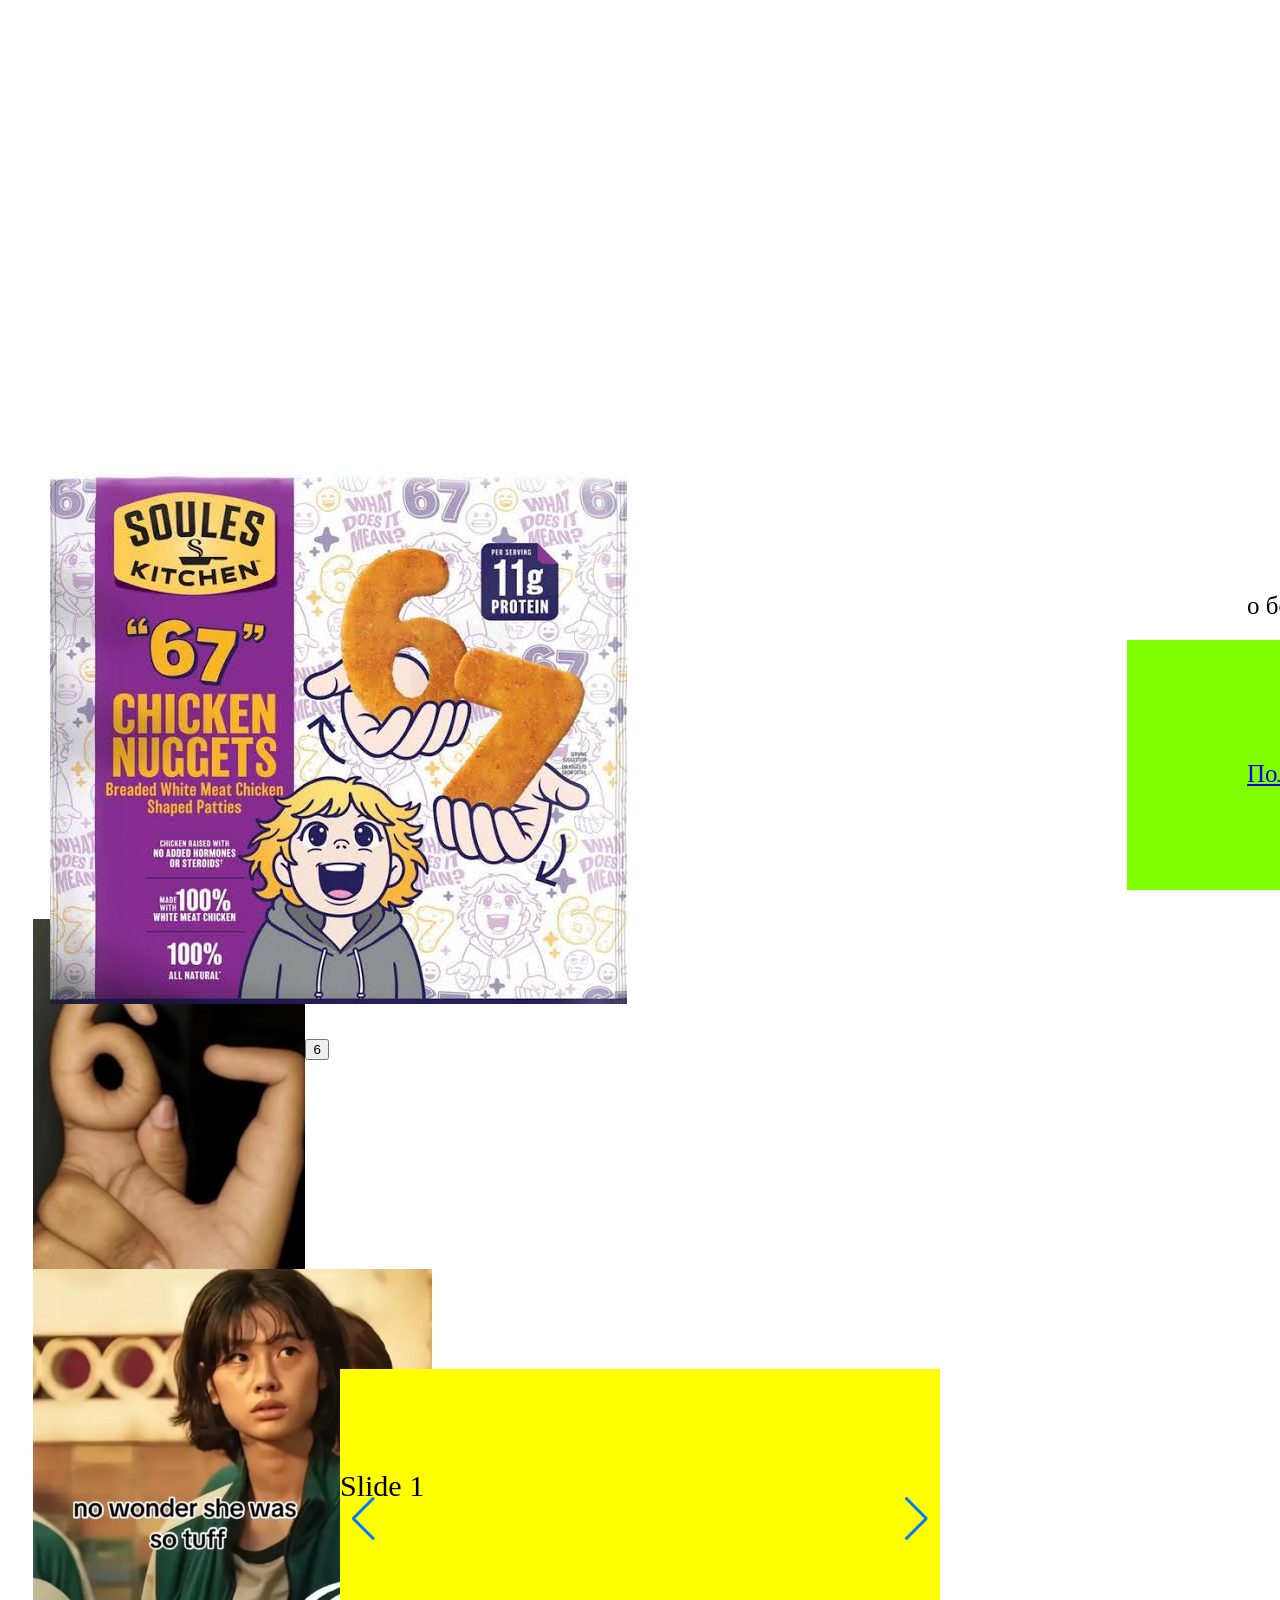
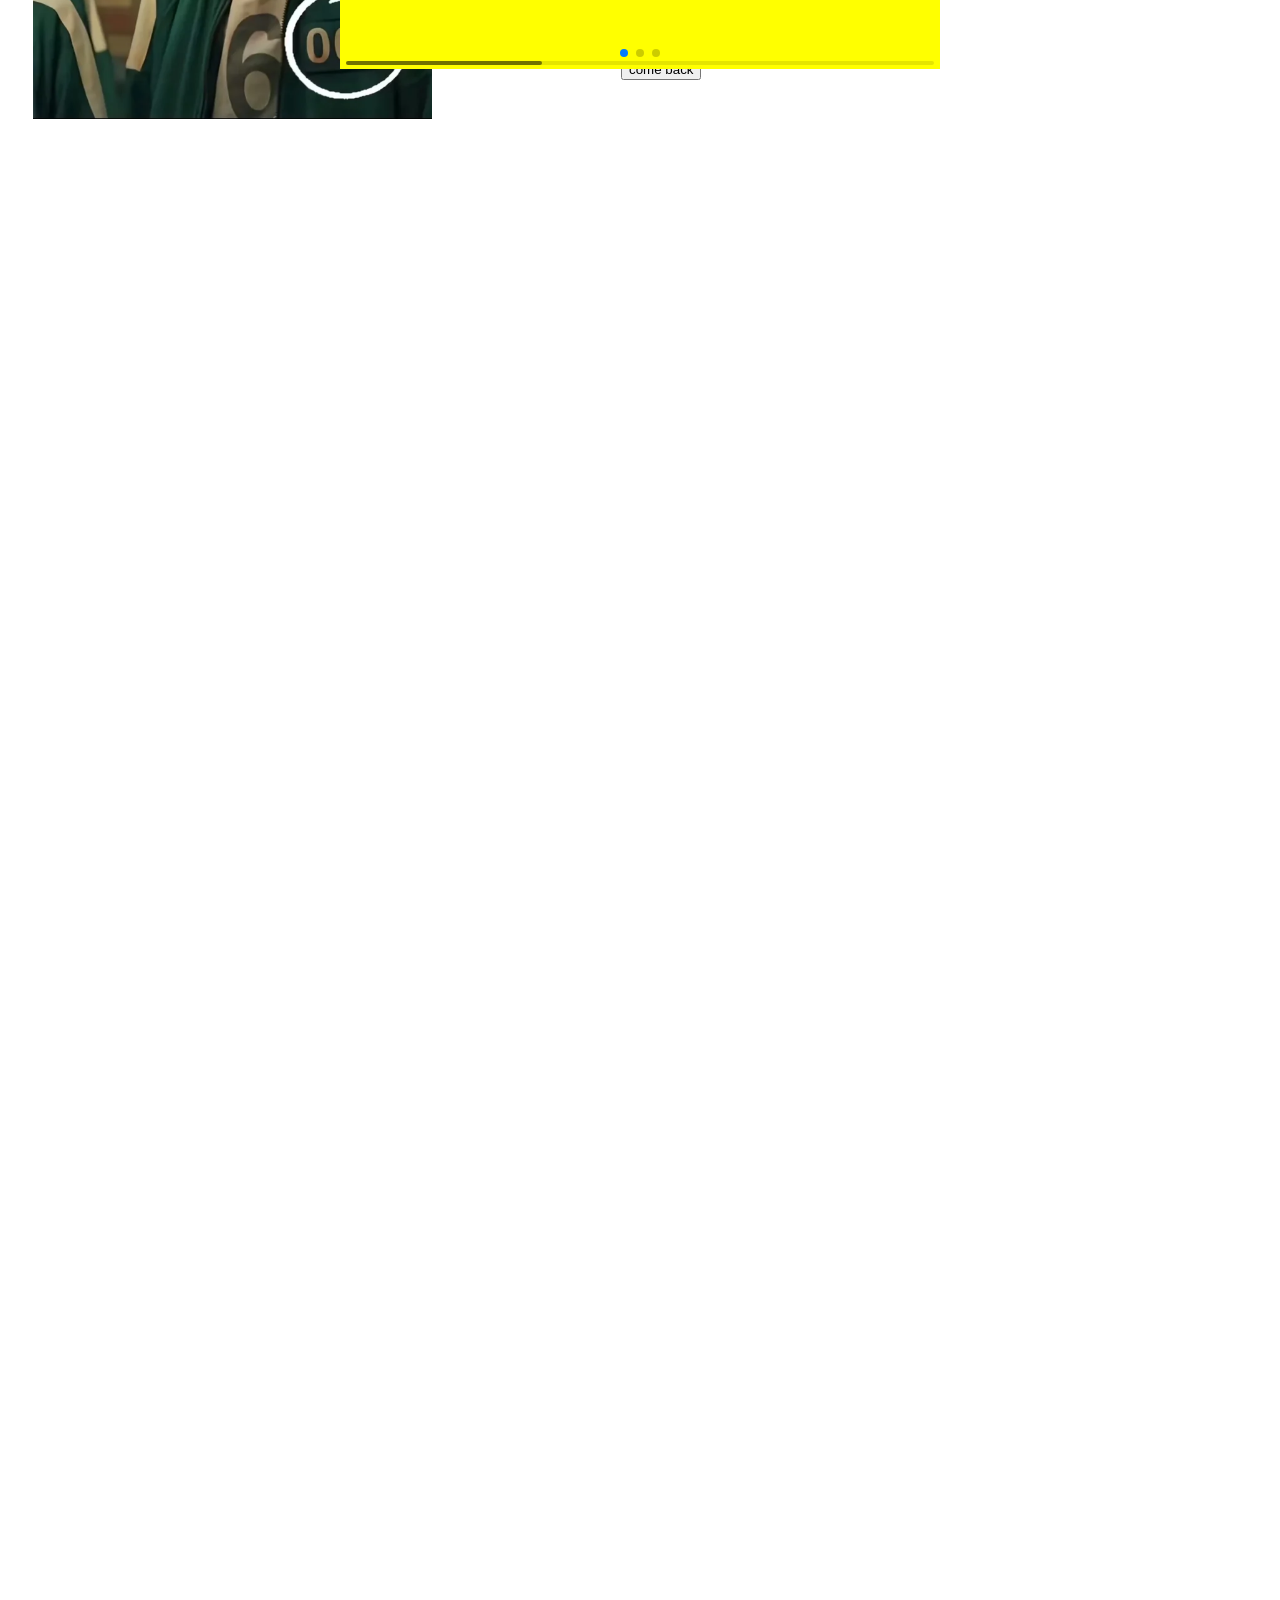
==== commit 77825f06: "f" ====
--- a/67/index.html
+++ b/67/index.html
@@ -177,7 +177,7 @@
         </div>
 
     </div>
-
+</section>
 
     <section>
     <div class="igor">
--- a/67/style.css
+++ b/67/style.css
@@ -303,4 +303,31 @@
 .seledk {
     position: relative;
     top: 1000px;
-}+}
+
+/* aaaaa */
+
+.swiper {
+  width: 600px;
+  height: 300px;
+}
+
+.swiper-slide {
+    padding: 100px 0;
+}
+
+.swiper-slide:nth-of-type(1) {
+    background-color: yellow;
+    font-size: 30px;
+}
+
+.swiper-slide:nth-of-type(2) {
+    background-color: blue;
+    font-size: 30px;
+}
+
+.swiper-slide:nth-of-type(3) {
+    background-color: red;
+    font-size: 30px;
+}
+
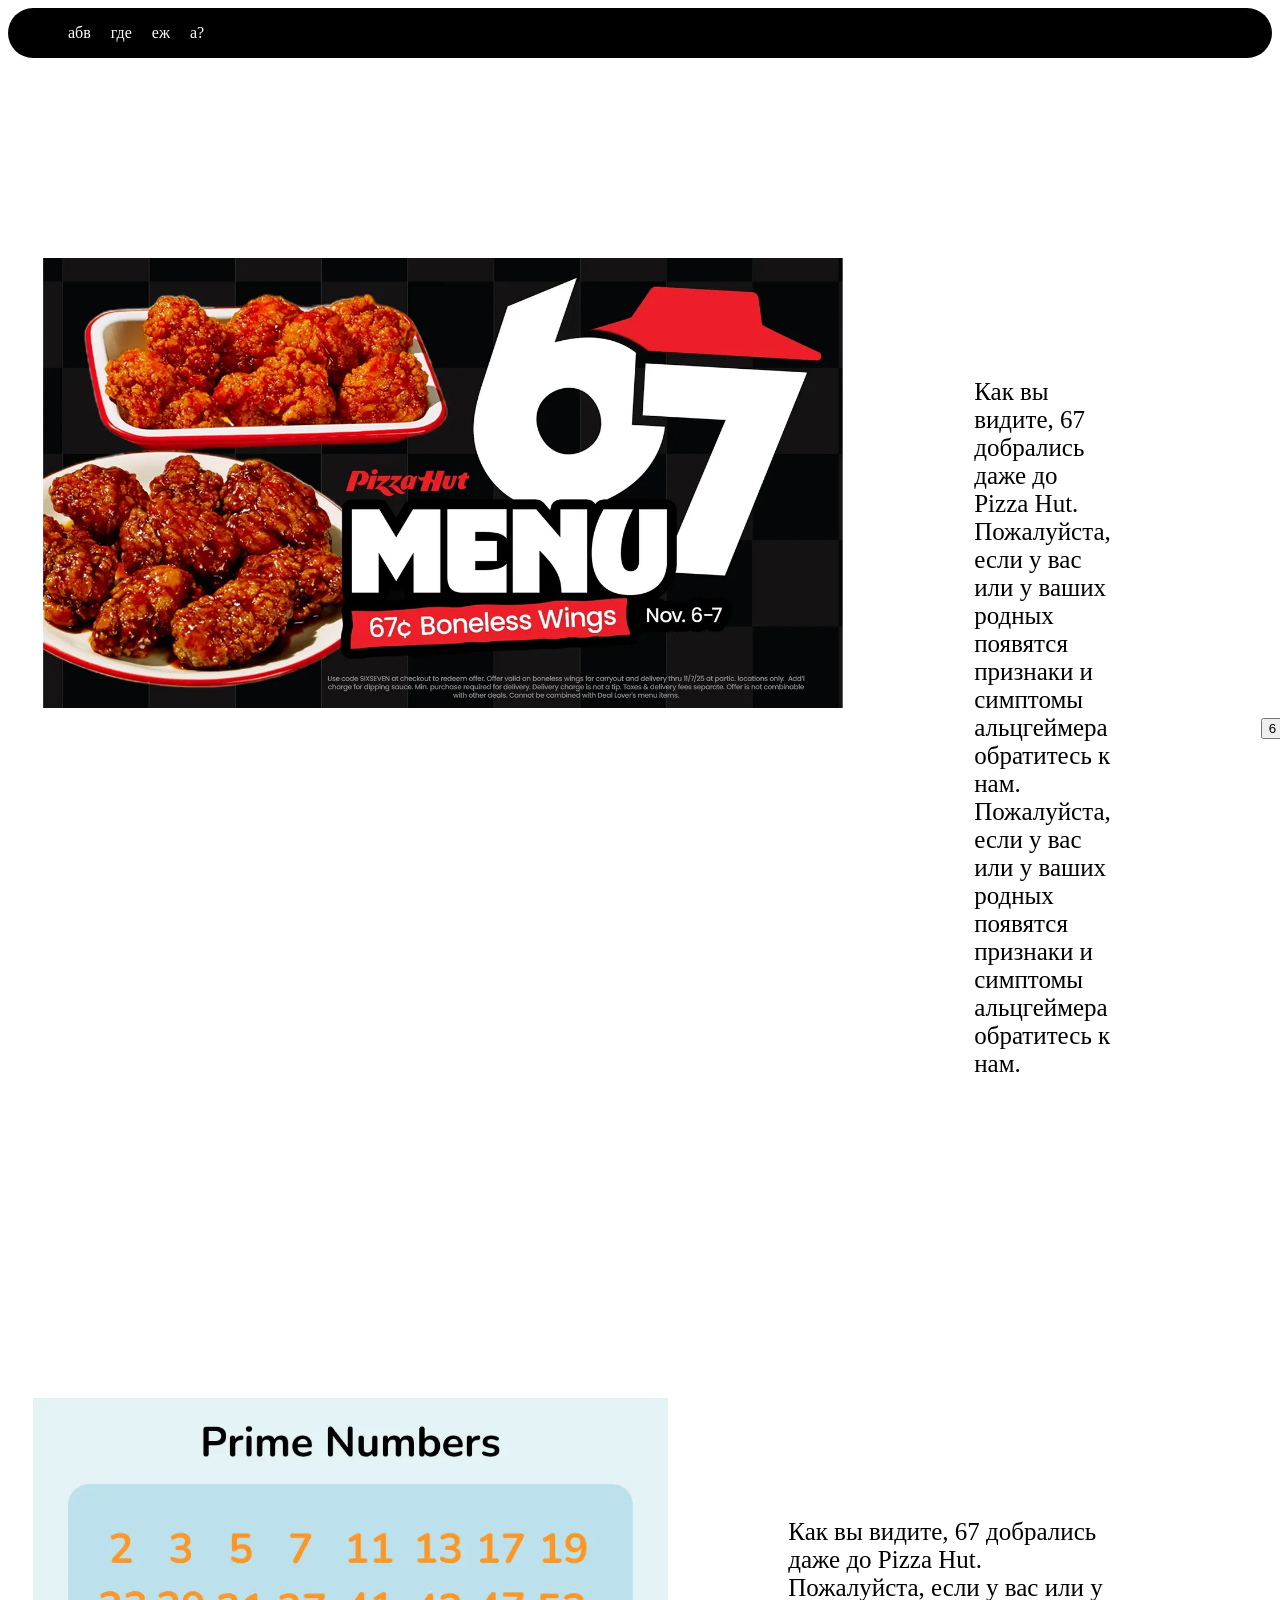
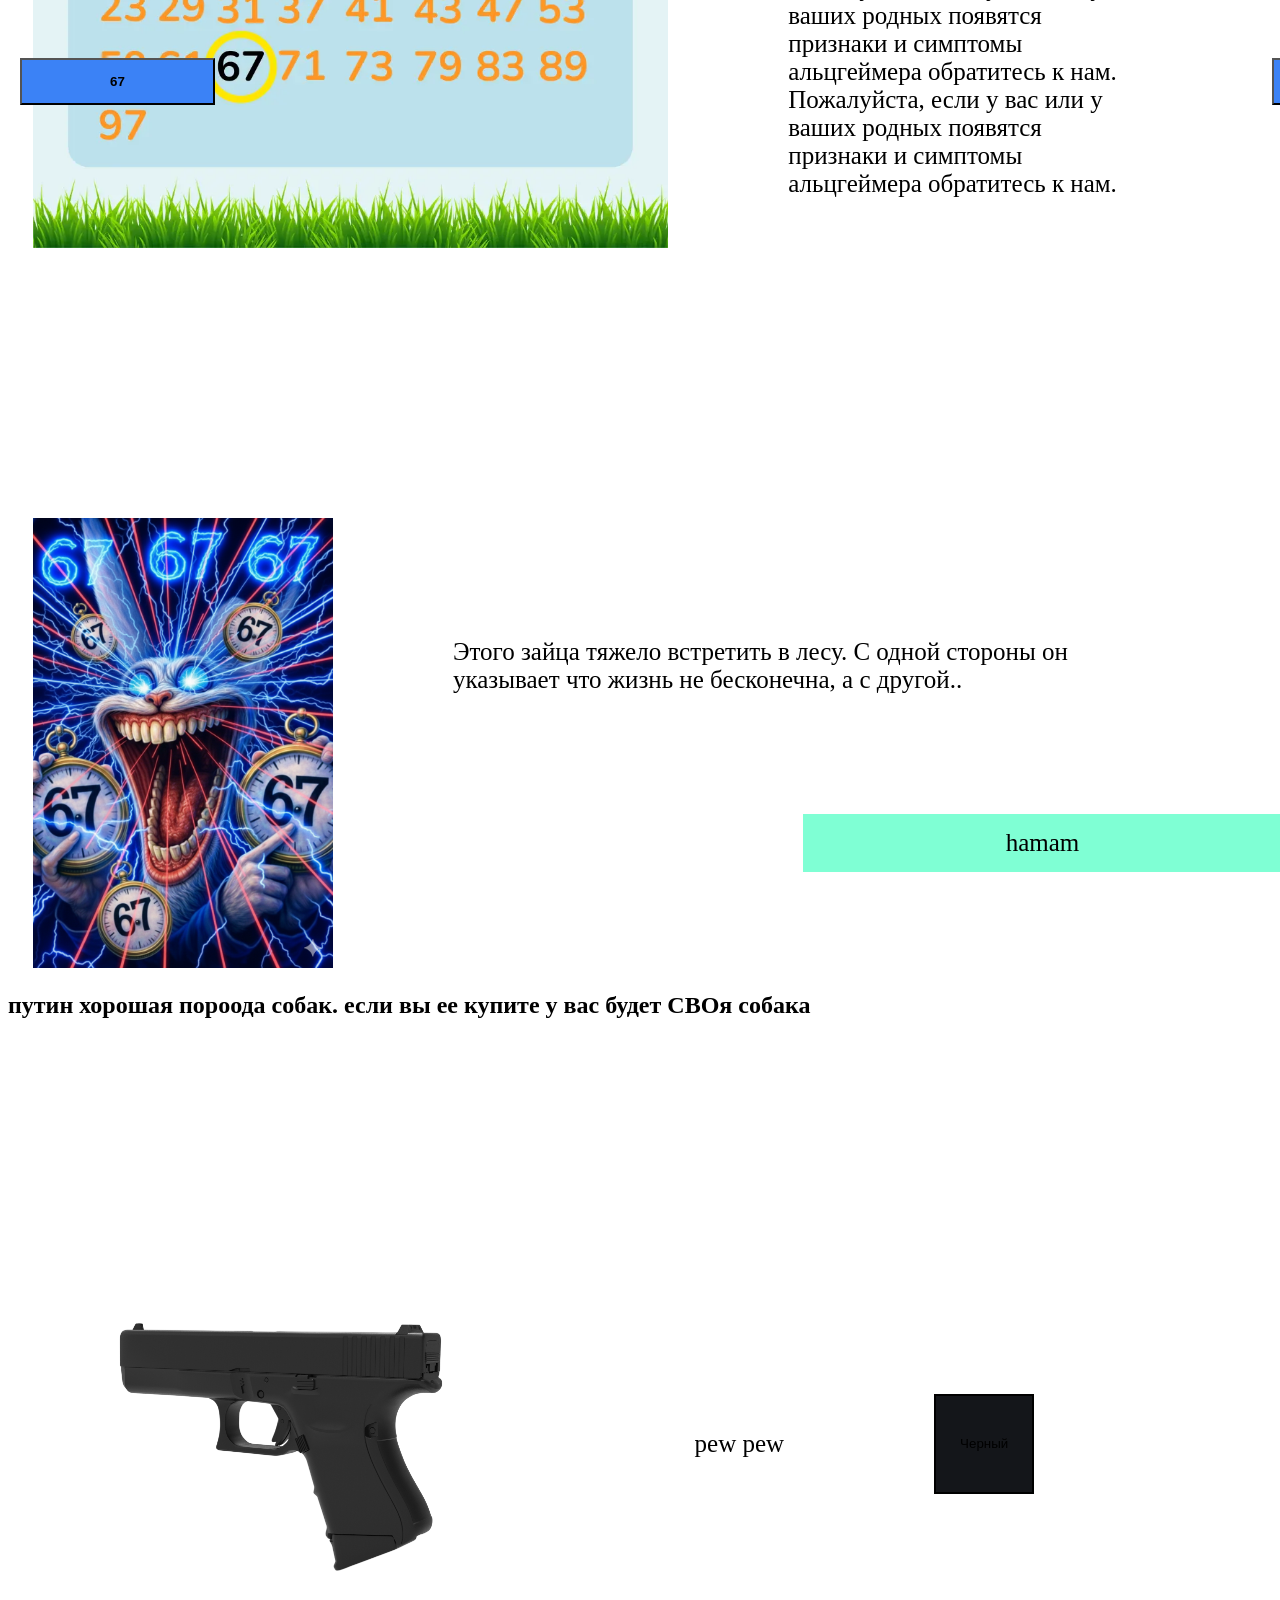
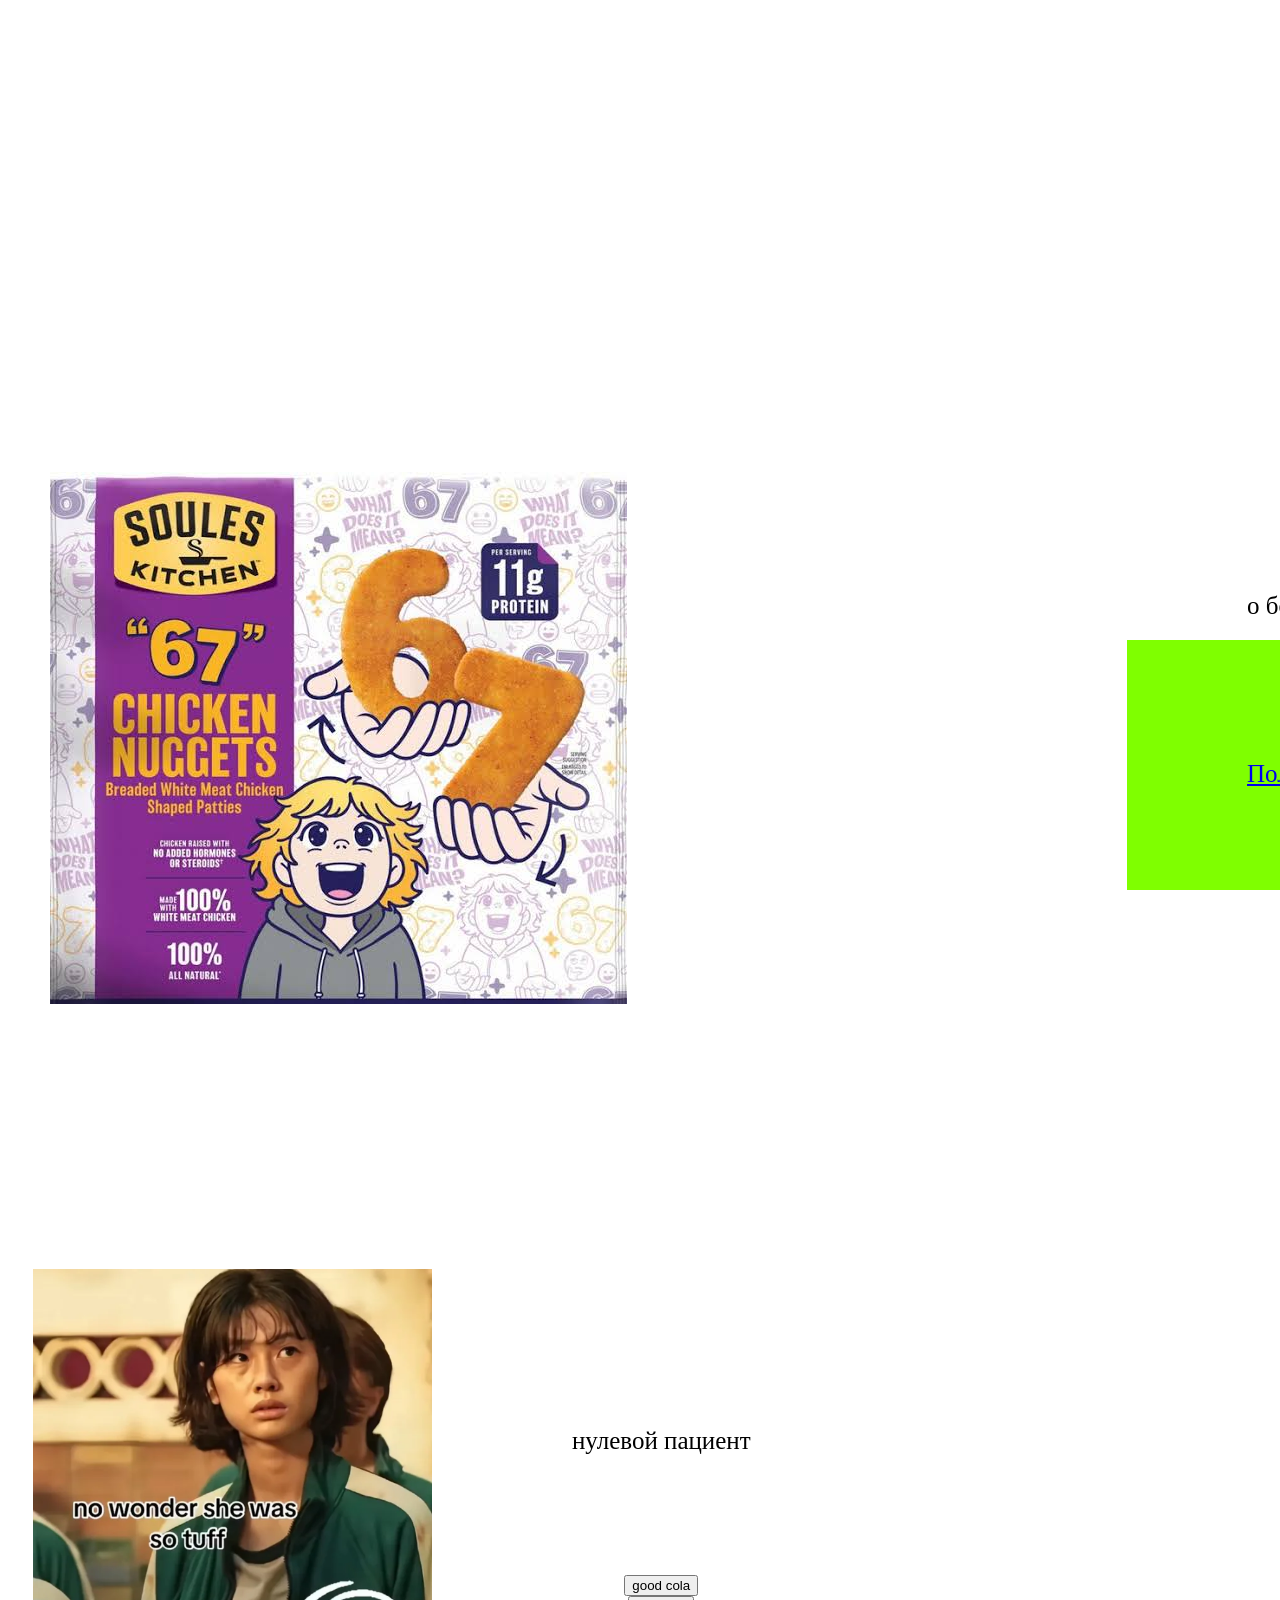
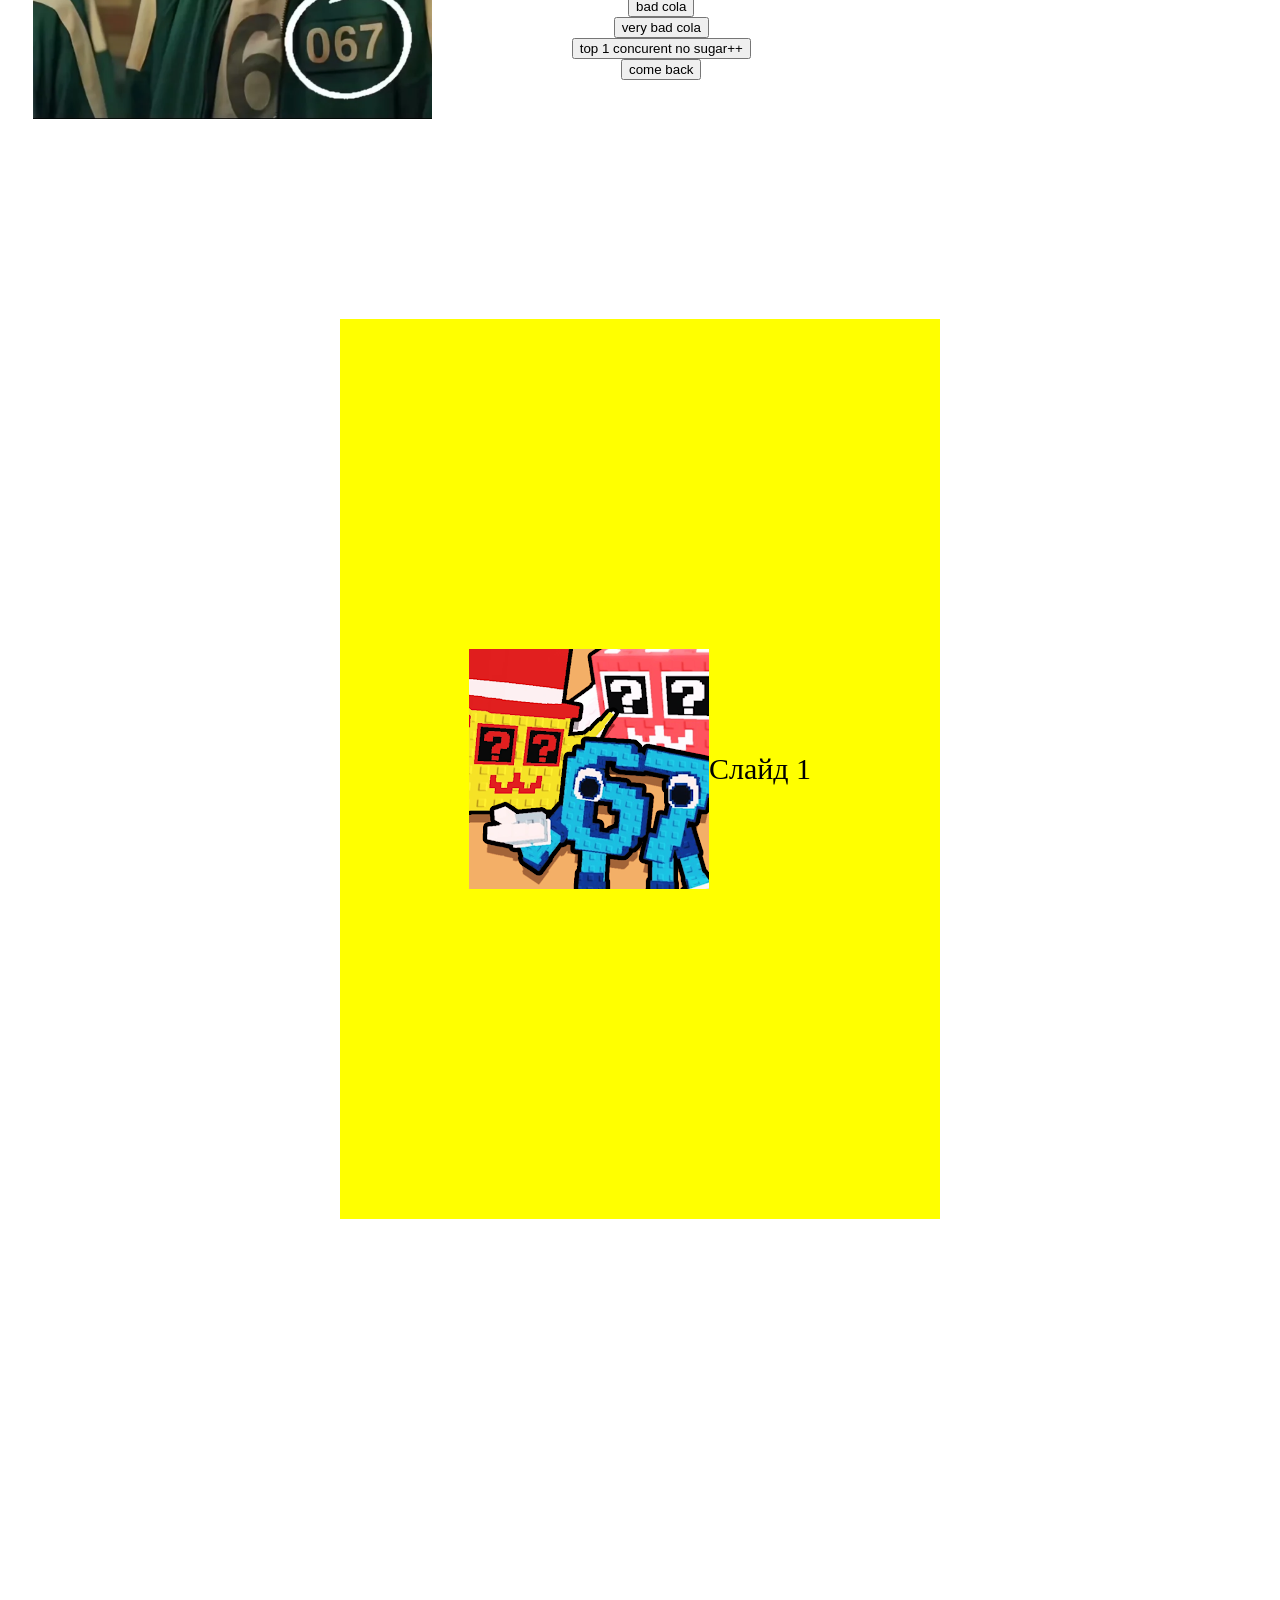
==== commit 96e79b93: "pussh" ====
--- a/67/index.html
+++ b/67/index.html
@@ -160,6 +160,7 @@
 
         <div class="content">
 
+            
             <div class="controls">
                 <p class="fanta">
                     нулевой пациент
@@ -178,53 +179,41 @@
 
     </div>
 </section>
-
-    <section>
-    <div class="igor">
-
-        <img class="bb" src="image/55.jpg" alt="">
-
-        <div class="koshka" class="content">
-
-            <p>
-                
-            </p>
-
-
-
-            <div class="baton">
-
-                <button class="bat1">
-                    6
-                </button>
-
-            </div>
-
-        </div>
-
-    </div>
-</section>
-
-<section>
-
+</section>
+
+
+
+<section class="minus">
 <div class="swiper">
-    <div class="swiper-wrapper">
-        <div class="swiper-slide">Slide 1</div>
-        <div class="swiper-slide">Slide 2</div>
-        <div class="swiper-slide">Slide 3</div>
-        ...
-    </div>
-
-    <div class="swiper-pagination"></div>
-
-    <div class="swiper-button-prev"></div>
-    <div class="swiper-button-next"></div>
-
-    <div class="swiper-scrollbar"></div>
-</div>
-
-</section>
-        
+        <div class="swiper-wrapper">
+            <div class="swiper-slide">
+
+
+                <img src="image/slide1.webp" alt="Картинка 1">
+                <div class="kussia">Слайд 1</div>
+            </div>
+            <div class="swiper-slide">
+                <img src="image/slide2.jpg" alt="Картинка 2">
+                <div class="kussia">Слайд 2</div>
+            </div>
+            <div class="swiper-slide">
+                <img src="image/slide3.jpg" alt="Картинка 3">
+                <div class="kussia">Слайд 3</div>
+            </div>
+
+
+            <div class="swiper-slide">
+                <img src="image/slide4.png" alt="Картинка 4">
+                <div class="kussia">Слайд 4</div>
+            </div>
+            <div class="swiper-slide">
+                <img src="image/slide5.jpg" alt="Картинка 5">
+                <div class="kussia">Слайд 5</div>
+            </div>
+            </div>
+    
+</section>
+
 <script src="https://cdn.jsdelivr.net/npm/swiper@9/swiper-bundle.min.js"></script>
 
 <script src="script.js"></script>
--- a/67/style.css
+++ b/67/style.css
@@ -309,11 +309,19 @@
 
 .swiper {
   width: 600px;
-  height: 300px;
+  height: 700px;
 }
 
 .swiper-slide {
     padding: 100px 0;
+    display: flex !important;
+    justify-content: center;
+    align-items: center;
+}
+
+
+.swiper-slide img {
+    object-fit: cover;
 }
 
 .swiper-slide:nth-of-type(1) {
@@ -331,3 +339,12 @@
     font-size: 30px;
 }
 
+.igor2 {
+    position: relative;
+    top: 700px;
+}
+
+.minus {
+    position: relative;
+    top: 1200px;
+}
